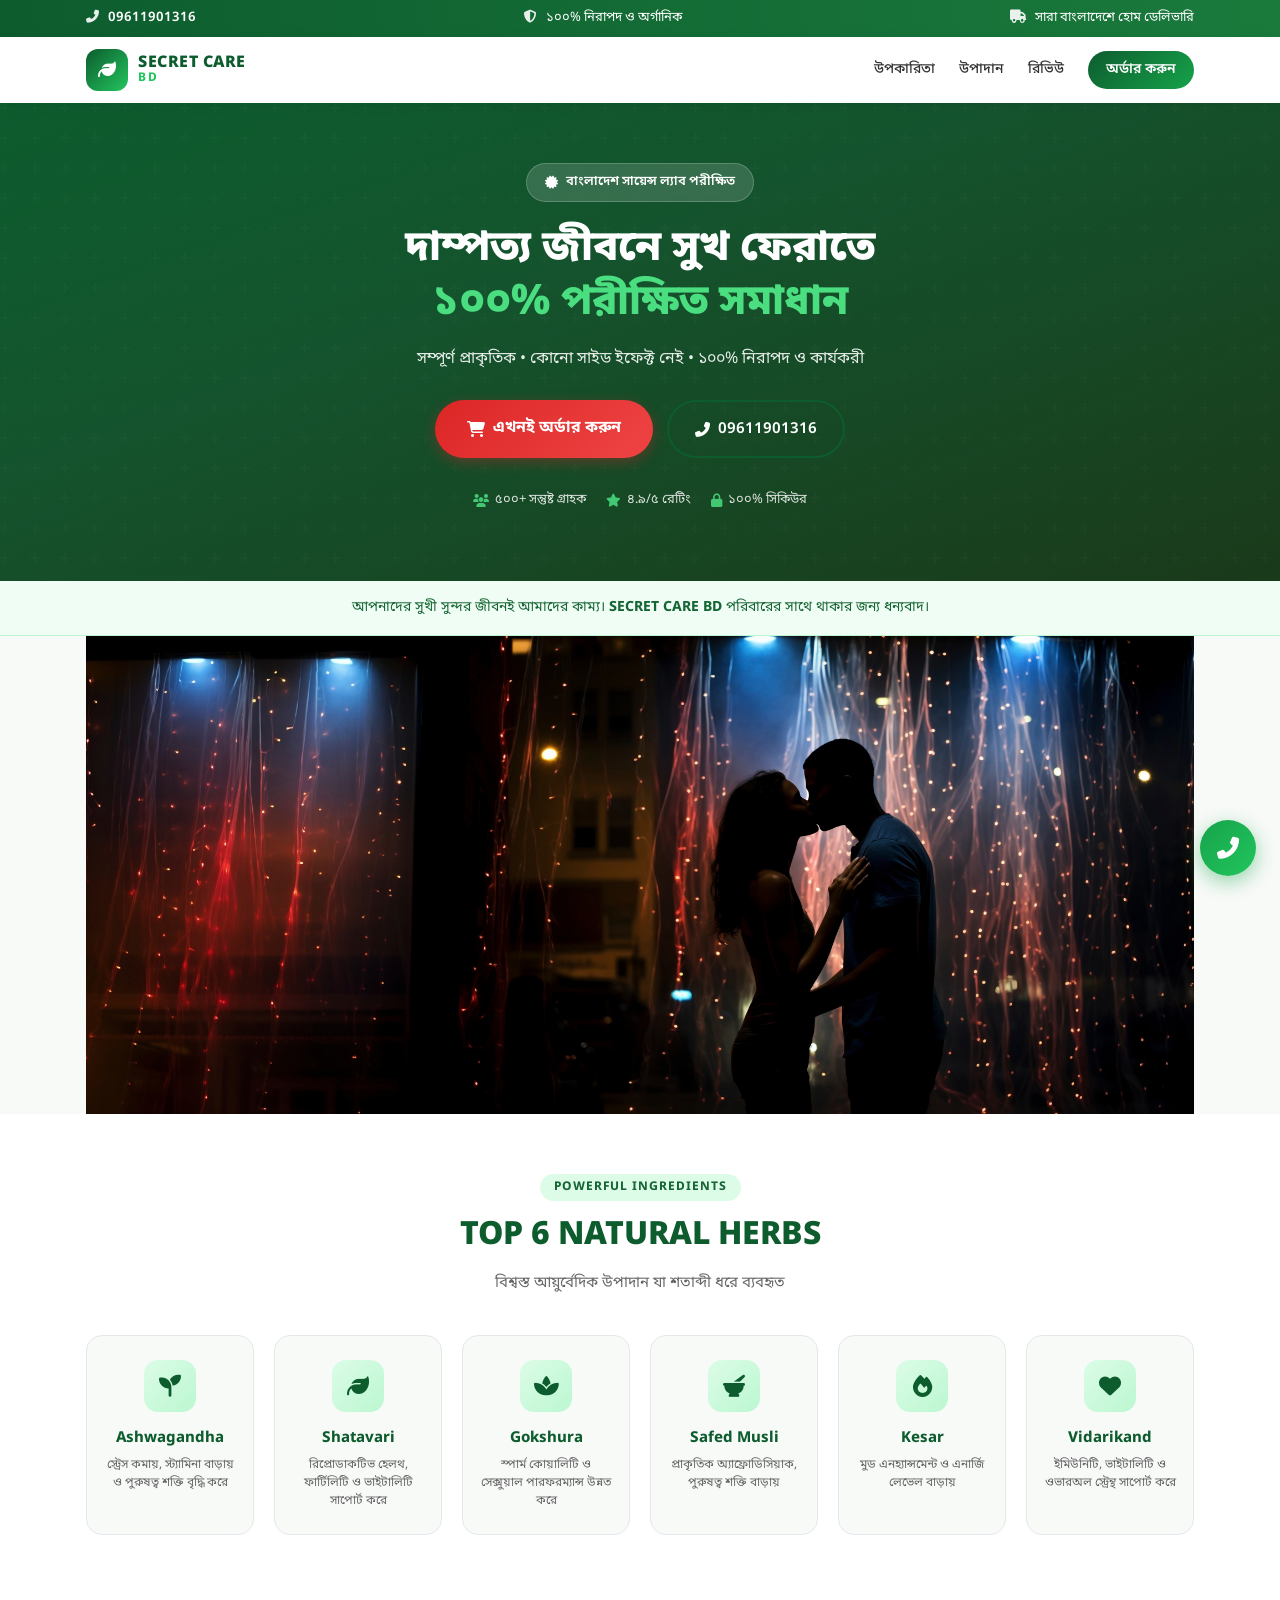
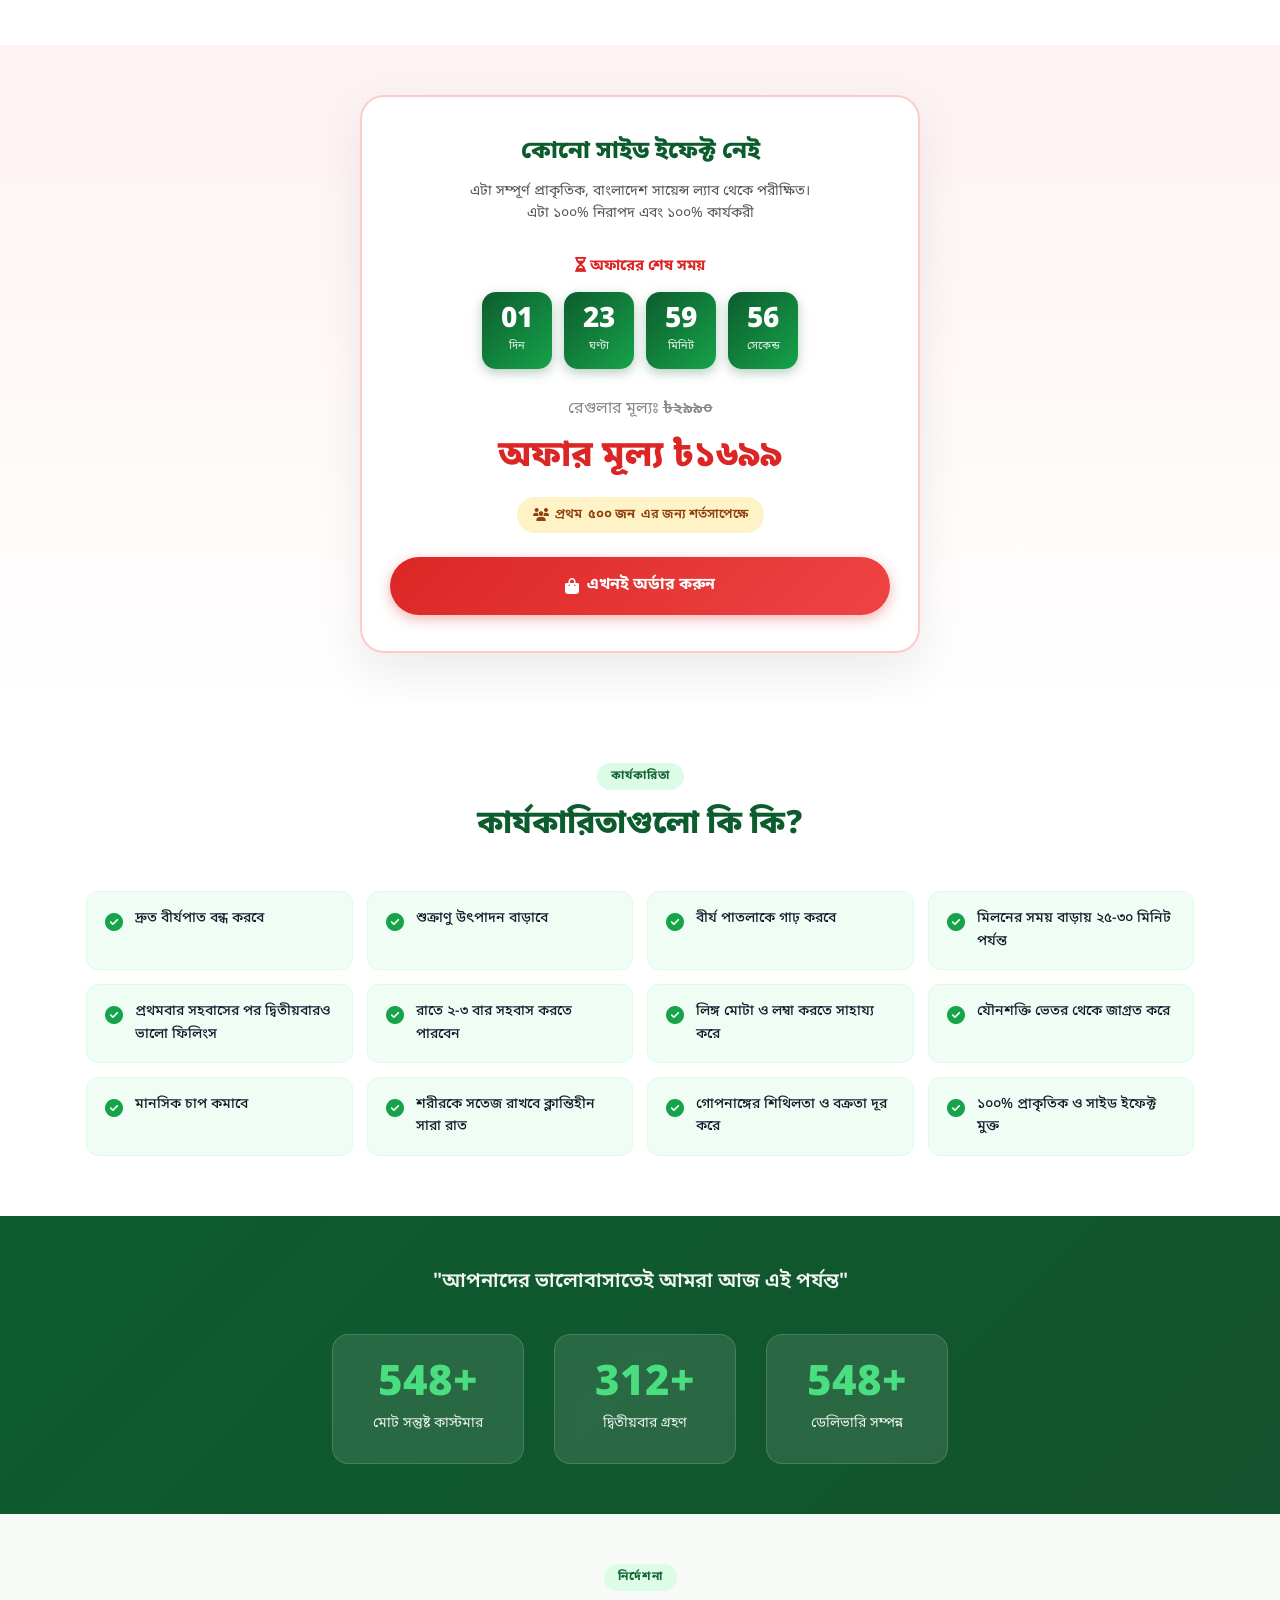
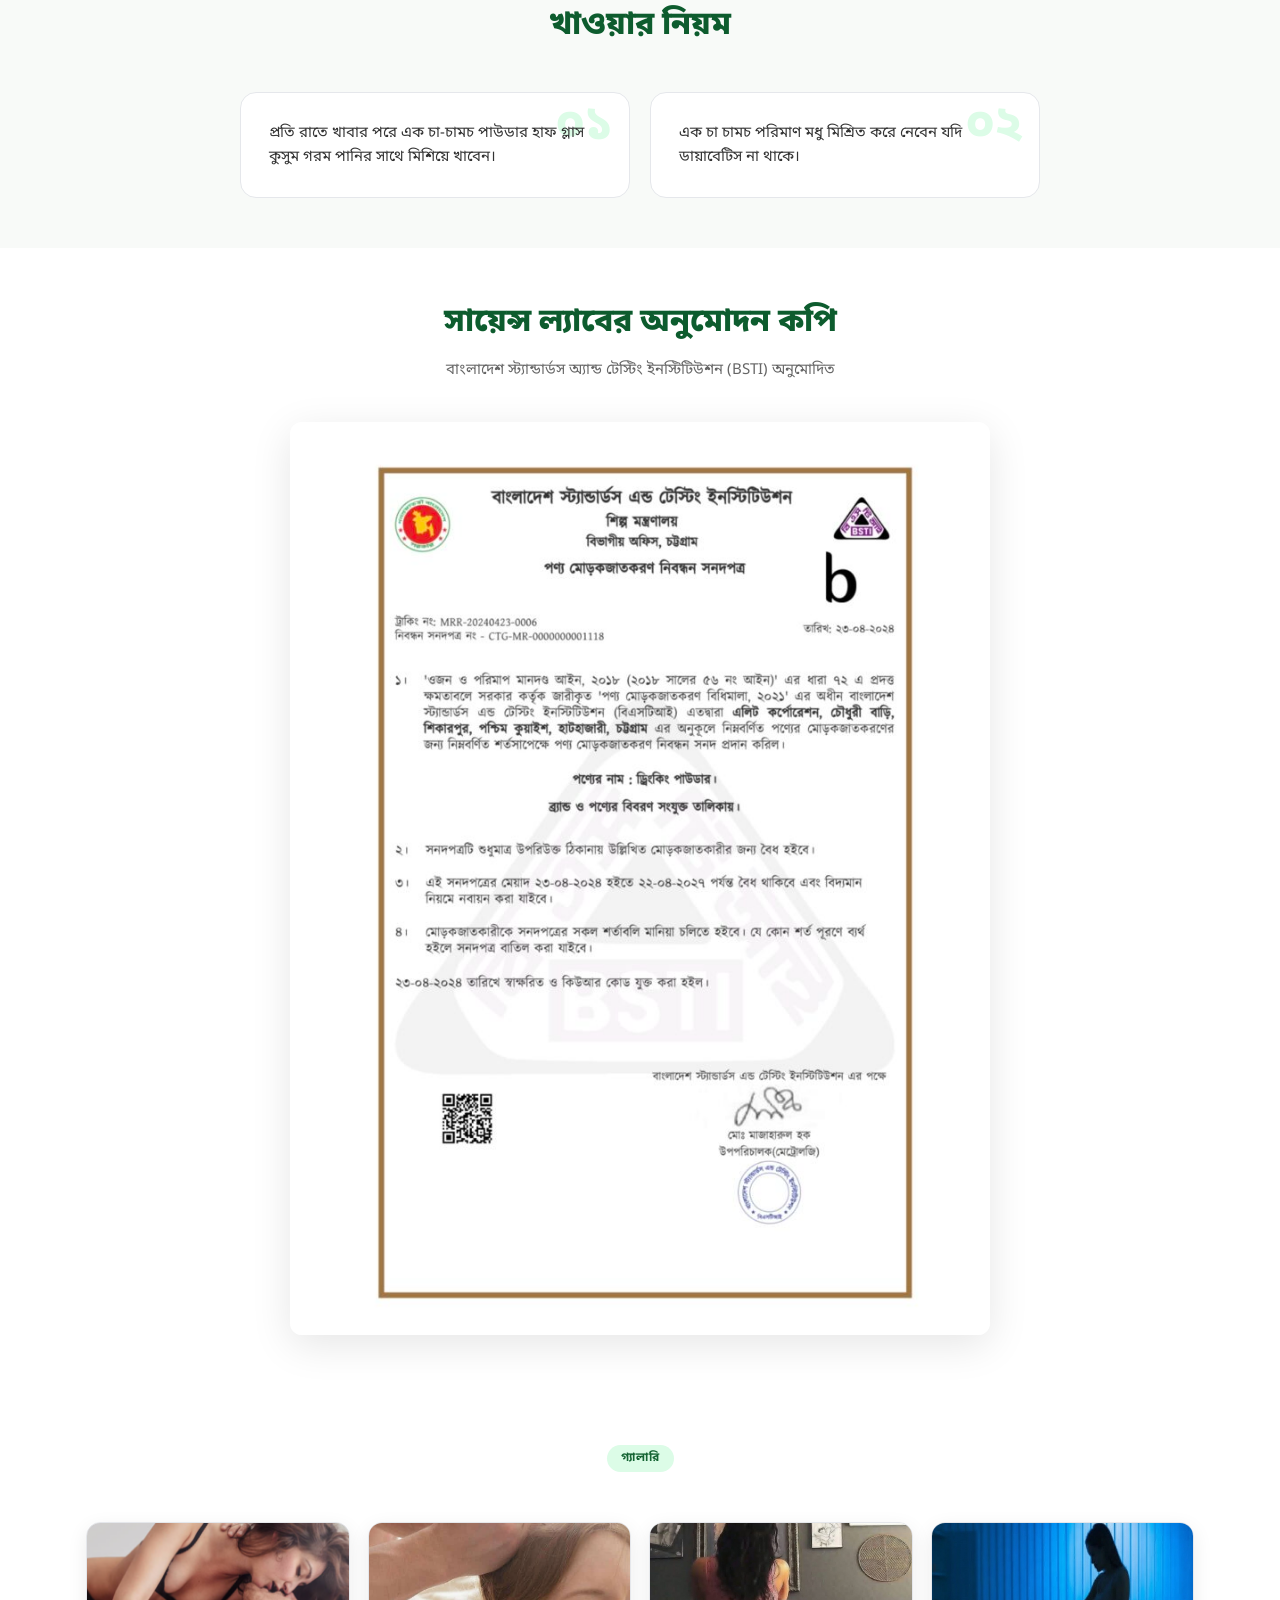
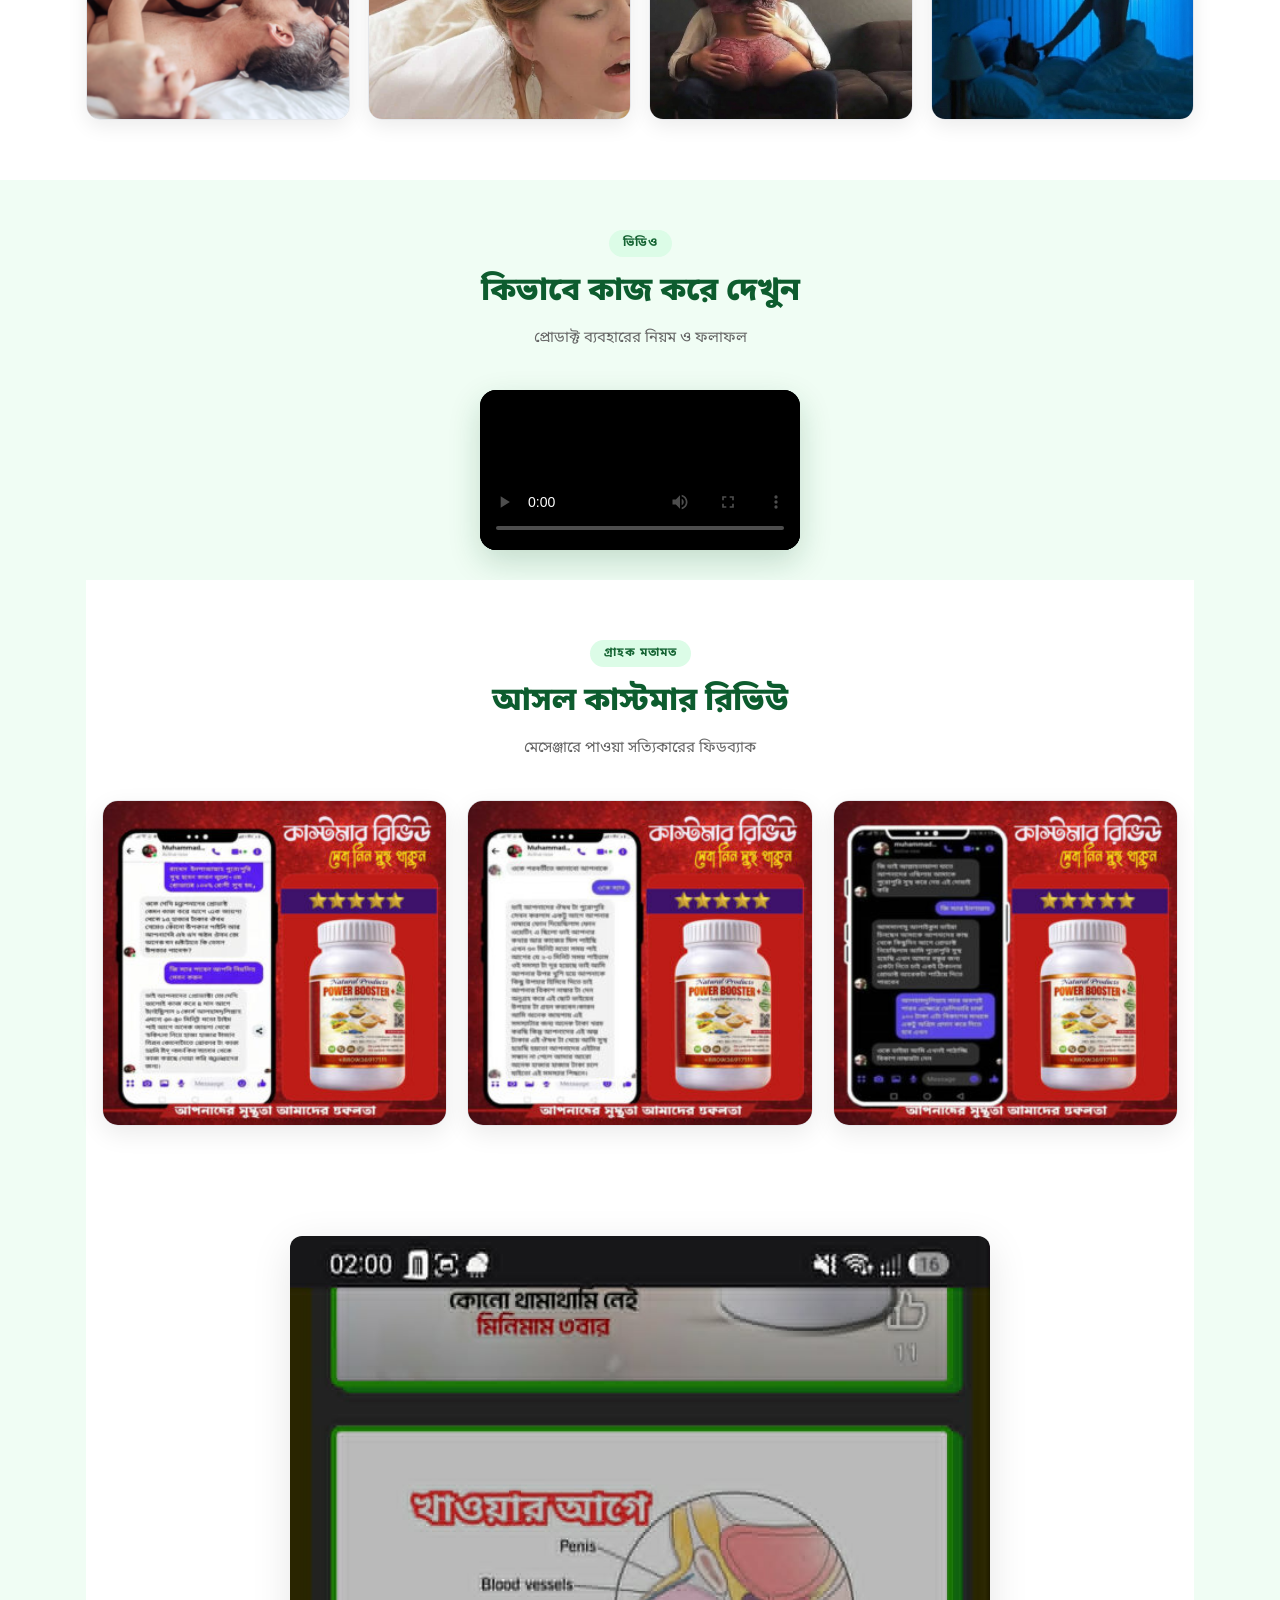
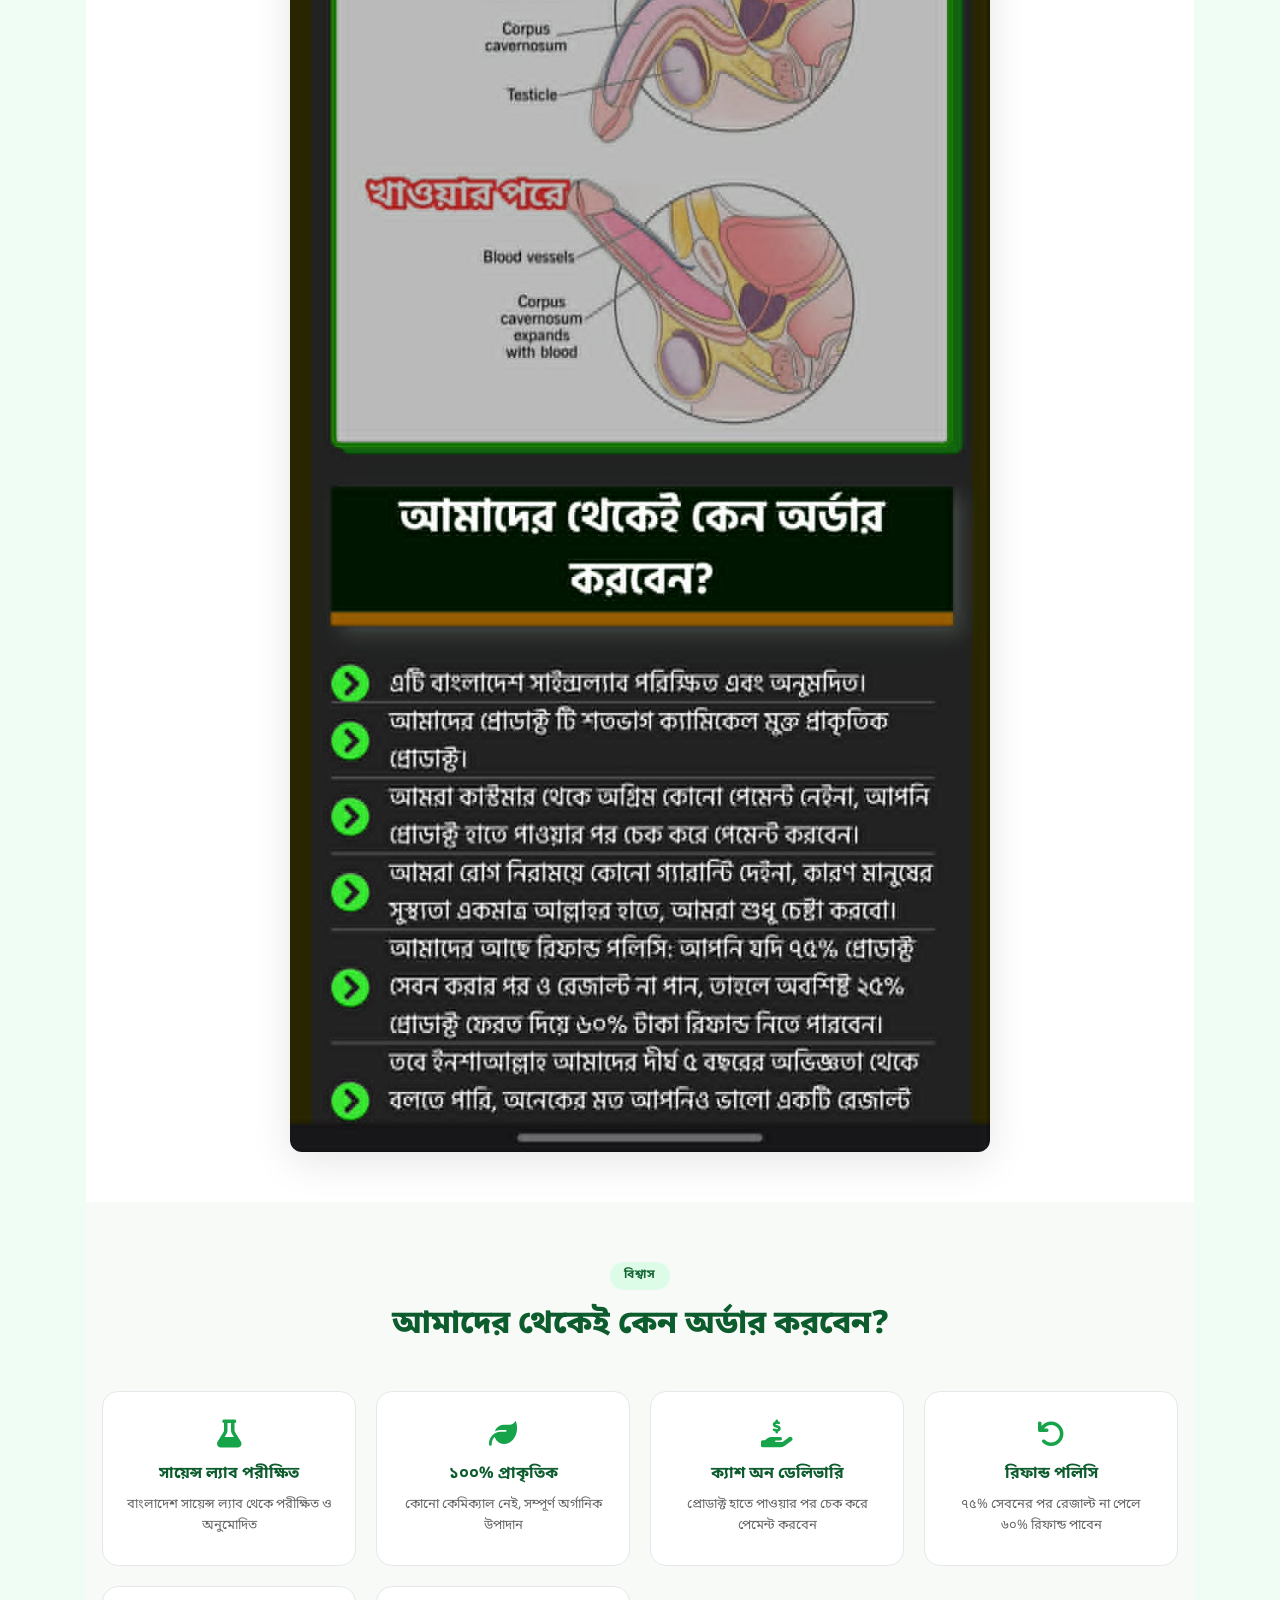
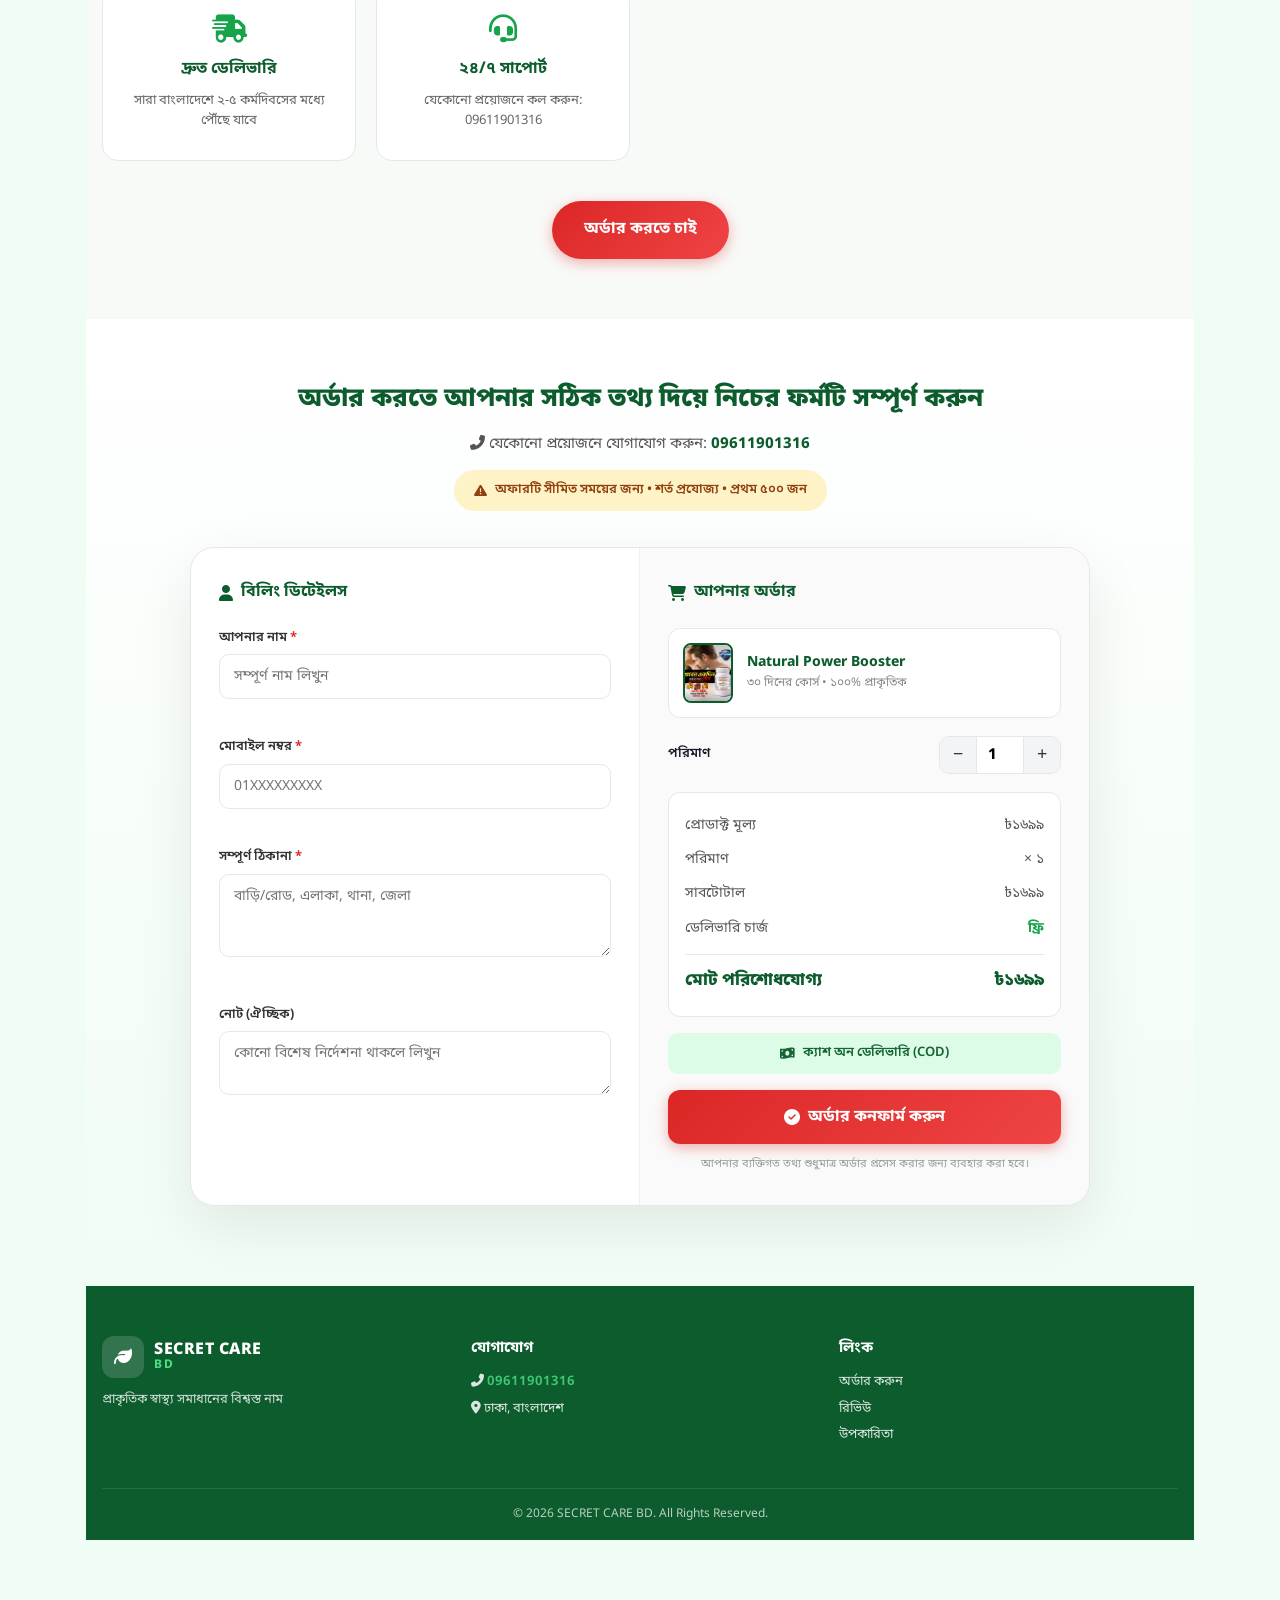
==== index.html @ 75998b3d "Add files via upload" ====
<!DOCTYPE html>
<html lang="bn">
<head>
  <meta charset="UTF-8">
  <meta name="viewport" content="width=device-width, initial-scale=1.0, maximum-scale=1.0">
  <title>SECRET CARE BD | Natural Power Booster - ১০০% প্রাকৃতিক</title>
  <meta name="description" content="দাম্পত্য জীবনে সুখ ফেরাতে ১০০% পরীক্ষিত সমাধান। SECRET CARE BD - Natural Power Booster">
  <link rel="preconnect" href="https://fonts.googleapis.com">
  <link rel="preconnect" href="https://fonts.gstatic.com" crossorigin>
  <link href="https://fonts.googleapis.com/css2?family=Noto+Sans+Bengali:wght@400;500;600;700;800&family=Poppins:wght@400;500;600;700;800&display=swap" rel="stylesheet">
  <link rel="stylesheet" href="https://cdnjs.cloudflare.com/ajax/libs/font-awesome/6.5.1/css/all.min.css">
  <link rel="stylesheet" href="style.css">
</head>
<body>

  <!-- ========== TOP BAR ========== -->
  <div class="top-bar">
    <div class="container">
      <div class="top-bar-content">
        <span><i class="fas fa-phone-alt"></i> <a href="tel:09611901316">09611901316</a></span>
        <span class="hide-mobile"><i class="fas fa-shield-alt"></i> ১০০% নিরাপদ ও অর্গানিক</span>
        <span class="hide-mobile"><i class="fas fa-truck"></i> সারা বাংলাদেশে হোম ডেলিভারি</span>
      </div>
    </div>
  </div>

  <!-- ========== HEADER ========== -->
  <header class="main-header">
    <div class="container">
      <div class="header-inner">
        <a href="#" class="logo">
          <div class="logo-icon"><i class="fas fa-leaf"></i></div>
          <div class="logo-text">
            <span class="logo-main">SECRET CARE</span>
            <span class="logo-sub">BD</span>
          </div>
        </a>
        <nav class="nav-desktop">
          <a href="#benefits">উপকারিতা</a>
          <a href="#ingredients">উপাদান</a>
          <a href="#reviews">রিভিউ</a>
          <a href="#order" class="btn-nav">অর্ডার করুন</a>
        </nav>
        <button class="mobile-menu-btn" id="mobileMenuBtn" aria-label="Menu">
          <i class="fas fa-bars"></i>
        </button>
      </div>
    </div>
  </header>

  <!-- Mobile Menu -->
  <div class="mobile-menu" id="mobileMenu">
    <a href="#benefits" onclick="closeMobileMenu()">উপকারিতা</a>
    <a href="#ingredients" onclick="closeMobileMenu()">উপাদান</a>
    <a href="#reviews" onclick="closeMobileMenu()">রিভিউ</a>
    <a href="#order" class="btn-nav" onclick="closeMobileMenu()">অর্ডার করুন</a>
  </div>

  <!-- ========== HERO SECTION ========== -->
  <section class="hero">
    <div class="hero-bg"></div>
    <div class="container">
      <div class="hero-content">
        <div class="hero-badge">
          <i class="fas fa-certificate"></i> বাংলাদেশ সায়েন্স ল্যাব পরীক্ষিত
        </div>
        <h1 class="hero-title">
          দাম্পত্য জীবনে সুখ ফেরাতে<br>
          <span class="highlight">১০০% পরীক্ষিত সমাধান</span>
        </h1>
        <p class="hero-desc">
          সম্পূর্ণ প্রাকৃতিক • কোনো সাইড ইফেক্ট নেই • ১০০% নিরাপদ ও কার্যকরী
        </p>
        <div class="hero-cta">
          <a href="#order" class="btn-primary btn-lg">
            <i class="fas fa-shopping-cart"></i> এখনই অর্ডার করুন
          </a>
          <a href="tel:09611901316" class="btn-outline btn-lg">
            <i class="fas fa-phone-alt"></i> 09611901316
          </a>
        </div>
        <div class="hero-trust">
          <div class="trust-item"><i class="fas fa-users"></i> ৫০০+ সন্তুষ্ট গ্রাহক</div>
          <div class="trust-item"><i class="fas fa-star"></i> ৪.৯/৫ রেটিং</div>
          <div class="trust-item"><i class="fas fa-lock"></i> ১০০% সিকিউর</div>
        </div>
      </div>
    </div>
  </section>
  <!-- ========== TRUST STRIP ========== -->
  <section class="trust-strip">
    <div class="container">
      <p>আপনাদের সুখী সুন্দর জীবনই আমাদের কাম্য। <strong>SECRET CARE BD</strong> পরিবারের সাথে থাকার জন্য ধন্যবাদ।</p>
    </div>
  </section>

  <!-- ========== PROMO BANNER ========== -->
  <section class="promo-banner">
    <div class="container">
      <div class="promo-inner">
        <img src="images/promo-couple.jpg" alt="Power Booster Promo" class="promo-img">
      </div>
    </div>
  </section>

  <!-- ========== INGREDIENTS ========== -->
  <section class="ingredients" id="ingredients">
    <div class="container">
      <div class="section-header">
        <span class="section-tag">Powerful Ingredients</span>
        <h2>TOP 6 NATURAL HERBS</h2>
        <p>বিশ্বস্ত আয়ুর্বেদিক উপাদান যা শতাব্দী ধরে ব্যবহৃত</p>
      </div>

      <div class="ingredients-grid">
        <div class="ingredient-card">
          <div class="ing-icon"><i class="fas fa-seedling"></i></div>
          <h3>Ashwagandha</h3>
          <p>স্ট্রেস কমায়, স্ট্যামিনা বাড়ায় ও পুরুষত্ব শক্তি বৃদ্ধি করে</p>
        </div>
        <div class="ingredient-card">
          <div class="ing-icon"><i class="fas fa-leaf"></i></div>
          <h3>Shatavari</h3>
          <p>রিপ্রোডাকটিভ হেলথ, ফার্টিলিটি ও ভাইটালিটি সাপোর্ট করে</p>
        </div>
        <div class="ingredient-card">
          <div class="ing-icon"><i class="fas fa-spa"></i></div>
          <h3>Gokshura</h3>
          <p>স্পার্ম কোয়ালিটি ও সেক্সুয়াল পারফরম্যান্স উন্নত করে</p>
        </div>
        <div class="ingredient-card">
          <div class="ing-icon"><i class="fas fa-mortar-pestle"></i></div>
          <h3>Safed Musli</h3>
          <p>প্রাকৃতিক অ্যাফ্রোডিসিয়াক, পুরুষত্ব শক্তি বাড়ায়</p>
        </div>
        <div class="ingredient-card">
          <div class="ing-icon"><i class="fas fa-fire"></i></div>
          <h3>Kesar</h3>
          <p>মুড এনহ্যান্সমেন্ট ও এনার্জি লেভেল বাড়ায়</p>
        </div>
        <div class="ingredient-card">
          <div class="ing-icon"><i class="fas fa-heart"></i></div>
          <h3>Vidarikand</h3>
          <p>ইমিউনিটি, ভাইটালিটি ও ওভারঅল স্ট্রেন্থ সাপোর্ট করে</p>
        </div>
      </div>
    </div>
  </section>

  <!-- ========== OFFER COUNTDOWN ========== -->
  <section class="offer-section">
    <div class="container">
      <div class="offer-box">
        <div class="offer-header">
          <h2>কোনো সাইড ইফেক্ট নেই</h2>
          <p>এটা সম্পূর্ণ প্রাকৃতিক, বাংলাদেশ সায়েন্স ল্যাব থেকে পরীক্ষিত।<br>এটা ১০০% নিরাপদ এবং ১০০% কার্যকরী</p>
        </div>

        <div class="countdown-wrap">
          <h3><i class="fas fa-hourglass-half"></i> অফারের শেষ সময়</h3>
          <div class="countdown" id="countdown">
            <div class="count-item">
              <span class="count-num" id="days">00</span>
              <span class="count-label">দিন</span>
            </div>
            <div class="count-item">
              <span class="count-num" id="hours">00</span>
              <span class="count-label">ঘণ্টা</span>
            </div>
            <div class="count-item">
              <span class="count-num" id="mins">00</span>
              <span class="count-label">মিনিট</span>
            </div>
            <div class="count-item">
              <span class="count-num" id="secs">00</span>
              <span class="count-label">সেকেন্ড</span>
            </div>
          </div>
        </div>

        <div class="price-box">
          <div class="regular-price">রেগুলার মূল্যঃ <span>৳২৯৯০</span></div>
          <div class="offer-price">অফার মূল্য <span>৳১৬৯৯</span></div>
          <div class="limited-tag">
            <i class="fas fa-users"></i> প্রথম <strong>৫০০ জন</strong> এর জন্য শর্তসাপেক্ষে
          </div>
        </div>

        <a href="#order" class="btn-primary btn-lg btn-block">
          <i class="fas fa-shopping-bag"></i> এখনই অর্ডার করুন
        </a>
      </div>
    </div>
  </section>

  <!-- ========== BENEFITS ========== -->
  <section class="benefits" id="benefits">
    <div class="container">
      <div class="section-header">
        <span class="section-tag">কার্যকারিতা</span>
        <h2>কার্যকারিতাগুলো কি কি?</h2>
      </div>

      <div class="benefits-grid">
        <div class="benefit-item">
          <div class="benefit-icon"><i class="fas fa-check-circle"></i></div>
          <p>দ্রুত বীর্যপাত বন্ধ করবে</p>
        </div>
        <div class="benefit-item">
          <div class="benefit-icon"><i class="fas fa-check-circle"></i></div>
          <p>শুক্রাণু উৎপাদন বাড়াবে</p>
        </div>
        <div class="benefit-item">
          <div class="benefit-icon"><i class="fas fa-check-circle"></i></div>
          <p>বীর্য পাতলাকে গাঢ় করবে</p>
        </div>
        <div class="benefit-item">
          <div class="benefit-icon"><i class="fas fa-check-circle"></i></div>
          <p>মিলনের সময় বাড়ায় ২৫-৩০ মিনিট পর্যন্ত</p>
        </div>
        <div class="benefit-item">
          <div class="benefit-icon"><i class="fas fa-check-circle"></i></div>
          <p>প্রথমবার সহবাসের পর দ্বিতীয়বারও ভালো ফিলিংস</p>
        </div>
        <div class="benefit-item">
          <div class="benefit-icon"><i class="fas fa-check-circle"></i></div>
          <p>রাতে ২-৩ বার সহবাস করতে পারবেন</p>
        </div>
        <div class="benefit-item">
          <div class="benefit-icon"><i class="fas fa-check-circle"></i></div>
          <p>লিঙ্গ মোটা ও লম্বা করতে সাহায্য করে</p>
        </div>
        <div class="benefit-item">
          <div class="benefit-icon"><i class="fas fa-check-circle"></i></div>
          <p>যৌনশক্তি ভেতর থেকে জাগ্রত করে</p>
        </div>
        <div class="benefit-item">
          <div class="benefit-icon"><i class="fas fa-check-circle"></i></div>
          <p>মানসিক চাপ কমাবে</p>
        </div>
        <div class="benefit-item">
          <div class="benefit-icon"><i class="fas fa-check-circle"></i></div>
          <p>শরীরকে সতেজ রাখবে ক্লান্তিহীন সারা রাত</p>
        </div>
        <div class="benefit-item">
          <div class="benefit-icon"><i class="fas fa-check-circle"></i></div>
          <p>গোপনাঙ্গের শিথিলতা ও বক্রতা দূর করে</p>
        </div>
        <div class="benefit-item">
          <div class="benefit-icon"><i class="fas fa-check-circle"></i></div>
          <p>১০০% প্রাকৃতিক ও সাইড ইফেক্ট মুক্ত</p>
        </div>
      </div>
    </div>
  </section>

  <!-- ========== STATS ========== -->
  <section class="stats-section">
    <div class="container">
      <h2 class="stats-title">"আপনাদের ভালোবাসাতেই আমরা আজ এই পর্যন্ত"</h2>
      <div class="stats-grid">
        <div class="stat-card">
          <div class="stat-num" data-target="548">0</div>
          <div class="stat-label">মোট সন্তুষ্ট কাস্টমার</div>
        </div>
        <div class="stat-card">
          <div class="stat-num" data-target="312">0</div>
          <div class="stat-label">দ্বিতীয়বার গ্রহণ</div>
        </div>
        <div class="stat-card">
          <div class="stat-num" data-target="548">0</div>
          <div class="stat-label">ডেলিভারি সম্পন্ন</div>
        </div>
      </div>
    </div>
  </section>

  <!-- ========== HOW TO USE ========== -->
  <section class="howto">
    <div class="container">
      <div class="section-header">
        <span class="section-tag">নির্দেশনা</span>
        <h2>খাওয়ার নিয়ম</h2>
      </div>
      <div class="howto-cards">
        <div class="howto-card">
          <div class="howto-num">০১</div>
          <p>প্রতি রাতে খাবার পরে এক চা-চামচ পাউডার হাফ গ্লাস কুসুম গরম পানির সাথে মিশিয়ে খাবেন।</p>
        </div>
        <div class="howto-card">
          <div class="howto-num">০২</div>
          <p>এক চা চামচ পরিমাণ মধু মিশ্রিত করে নেবেন যদি ডায়াবেটিস না থাকে।</p>
        </div>
      </div>
    </div>
  </section>

  <!-- ========== CERTIFICATE ========== -->
  <section class="certificate">
    <div class="container">
      <div class="section-header">
        <h2>সায়েন্স ল্যাবের অনুমোদন কপি</h2>
        <p>বাংলাদেশ স্ট্যান্ডার্ডস অ্যান্ড টেস্টিং ইনস্টিটিউশন (BSTI) অনুমোদিত</p>
      </div>
      <div class="cert-box">
        <img src="images/certificate.png" alt="BSTI Certificate - Power Booster" class="cert-img">
      </div>
    </div>
  </section>

  <!-- ========== GALLERY SECTION ========== -->
  <section class="gallery-section" id="gallery">
    <div class="container">
      <div class="section-header">
        <span class="section-tag">গ্যালারি</span>
      </div>
      <div class="gallery-grid">
        <div class="gallery-item">
          <img src="images/product-cert2.png" alt="Product with Certifications" class="gallery-img">
          
        </div>
        <div class="gallery-item">
          <img src="images/lk82c0b.jpg" alt="Power Booster Promo" class="gallery-img">
         
        </div>
        <div class="gallery-item">
          <img src="images/product-cert1.jpg" alt="BSTI Certificate" class="gallery-img">
          
        </div>
        <div class="gallery-item">
          <img src="images/product-cert3.jpg" alt="Natural Ingredients" class="gallery-img">
          
       
      </div>
    </div>
  </section>

  <!-- ========== VIDEO SECTION ========== -->
  <section class="video-section" id="video">
    <div class="container">
      <div class="section-header">
        <span class="section-tag">ভিডিও</span>
        <h2>কিভাবে কাজ করে দেখুন</h2>
        <p>প্রোডাক্ট ব্যবহারের নিয়ম ও ফলাফল</p>
      </div>
     <div class="video-wrap">
  <div class="video-player">
    <video controls playsinline preload="metadata" poster="images/promo-couple.png">
      <source src="video/video.mp4" type="video/mp4">
      আপনার ব্রাউজার ভিডিও সাপোর্ট করে না।
    </video>
  </div>
</div>

  <!-- ========== REAL CUSTOMER REVIEWS ========== -->
  <section class="real-reviews" id="reviews">
    <div class="container">
      <div class="section-header">
        <span class="section-tag">গ্রাহক মতামত</span>
        <h2>আসল কাস্টমার রিভিউ</h2>
        <p>মেসেঞ্জারে পাওয়া সত্যিকারের ফিডব্যাক</p>
      </div>
      <div class="real-reviews-grid">
        <div class="real-review-card">
          <img src="images/promo-couple1.png" alt="Customer Review 1" class="review-screenshot">
        </div>
        <div class="real-review-card">
          <img src="images/promo-couple2.png" alt="Customer Review 2" class="review-screenshot">
        </div>
        <div class="real-review-card">
          <img src="images/download (5).png" alt="Customer Review 3" class="review-screenshot">
        </div>
      </div>
    </div>
  </section>

  <section class="certificate">
    <div class="container">
    
      <div class="cert-box">
        <img src="images/download.png" alt="BSTI Certificate - Power Booster" class="cert-img">
      </div>
    </div>
  </section>

  <!-- ========== WHY US ========== -->
  <section class="why-us">
    <div class="container">
      <div class="section-header">
        <span class="section-tag">বিশ্বাস</span>
        <h2>আমাদের থেকেই কেন অর্ডার করবেন?</h2>
      </div>
      <div class="why-grid">
        <div class="why-item">
          <i class="fas fa-flask"></i>
          <h4>সায়েন্স ল্যাব পরীক্ষিত</h4>
          <p>বাংলাদেশ সায়েন্স ল্যাব থেকে পরীক্ষিত ও অনুমোদিত</p>
        </div>
        <div class="why-item">
          <i class="fas fa-leaf"></i>
          <h4>১০০% প্রাকৃতিক</h4>
          <p>কোনো কেমিক্যাল নেই, সম্পূর্ণ অর্গানিক উপাদান</p>
        </div>
        <div class="why-item">
          <i class="fas fa-hand-holding-usd"></i>
          <h4>ক্যাশ অন ডেলিভারি</h4>
          <p>প্রোডাক্ট হাতে পাওয়ার পর চেক করে পেমেন্ট করবেন</p>
        </div>
        <div class="why-item">
          <i class="fas fa-undo"></i>
          <h4>রিফান্ড পলিসি</h4>
          <p>৭৫% সেবনের পর রেজাল্ট না পেলে ৬০% রিফান্ড পাবেন</p>
        </div>
        <div class="why-item">
          <i class="fas fa-shipping-fast"></i>
          <h4>দ্রুত ডেলিভারি</h4>
          <p>সারা বাংলাদেশে ২-৫ কর্মদিবসের মধ্যে পৌঁছে যাবে</p>
        </div>
        <div class="why-item">
          <i class="fas fa-headset"></i>
          <h4>২৪/৭ সাপোর্ট</h4>
          <p>যেকোনো প্রয়োজনে কল করুন: 09611901316</p>
        </div>
      </div>
      <div class="text-center mt-40">
        <a href="#order" class="btn-primary btn-lg">অর্ডার করতে চাই</a>
      </div>
    </div>
  </section>

  <!-- ========== ORDER SECTION ========== -->
  <section class="order-section" id="order">
    <div class="container">
      <div class="order-header">
        <h2>অর্ডার করতে আপনার সঠিক তথ্য দিয়ে নিচের ফর্মটি সম্পূর্ণ করুন</h2>
        <div class="order-phone">
          <i class="fas fa-phone-alt"></i> যেকোনো প্রয়োজনে যোগাযোগ করুন: <a href="tel:09611901316" class="phone-highlight">09611901316</a>
        </div>
        <div class="limited-banner">
          <i class="fas fa-exclamation-triangle"></i> অফারটি সীমিত সময়ের জন্য • শর্ত প্রযোজ্য • প্রথম ৫০০ জন
        </div>
      </div>

      <div class="order-form-wrapper">
        <form id="orderForm" class="order-form" novalidate>
          <div class="form-grid">
            <div class="form-col">
              <h3 class="form-title"><i class="fas fa-user"></i> বিলিং ডিটেইলস</h3>
              
              <div class="form-group">
                <label for="customerName">আপনার নাম <span class="req">*</span></label>
                <input type="text" id="customerName" name="name" placeholder="সম্পূর্ণ নাম লিখুন" required>
                <span class="error-msg" id="nameError"></span>
              </div>

              <div class="form-group">
                <label for="customerPhone">মোবাইল নম্বর <span class="req">*</span></label>
                <input type="tel" id="customerPhone" name="phone" placeholder="01XXXXXXXXX" required pattern="01[3-9][0-9]{8}">
                <span class="error-msg" id="phoneError"></span>
              </div>

              <div class="form-group">
                <label for="customerAddress">সম্পূর্ণ ঠিকানা <span class="req">*</span></label>
                <textarea id="customerAddress" name="address" rows="3" placeholder="বাড়ি/রোড, এলাকা, থানা, জেলা" required></textarea>
                <span class="error-msg" id="addressError"></span>
              </div>

              <div class="form-group">
                <label for="customerNote">নোট (ঐচ্ছিক)</label>
                <textarea id="customerNote" name="note" rows="2" placeholder="কোনো বিশেষ নির্দেশনা থাকলে লিখুন"></textarea>
              </div>
            </div>

            <div class="form-col order-summary-col">
              <h3 class="form-title"><i class="fas fa-shopping-cart"></i> আপনার অর্ডার</h3>
              
              <div class="order-product">
                <div class="op-image">
                  <img src="images/download (2).png" alt="Power Booster" class="mini-product-img">
                </div>
                <div class="op-info">
                  <h4>Natural Power Booster</h4>
                  <p>৩০ দিনের কোর্স • ১০০% প্রাকৃতিক</p>
                </div>
              </div>

              <div class="qty-control">
                <label>পরিমাণ</label>
                <div class="qty-btns">
                  <button type="button" class="qty-btn" id="qtyMinus">−</button>
                  <input type="number" id="quantity" name="quantity" value="1" min="1" max="5" readonly>
                  <button type="button" class="qty-btn" id="qtyPlus">+</button>
                </div>
              </div>

              <div class="price-summary">
                <div class="ps-row">
                  <span>প্রোডাক্ট মূল্য</span>
                  <span id="unitPrice">৳১৬৯৯</span>
                </div>
                <div class="ps-row">
                  <span>পরিমাণ</span>
                  <span id="qtyDisplay">× ১</span>
                </div>
                <div class="ps-row">
                  <span>সাবটোটাল</span>
                  <span id="subtotal">৳১৬৯৯</span>
                </div>
                <div class="ps-row delivery">
                  <span>ডেলিভারি চার্জ</span>
                  <span class="free">ফ্রি</span>
                </div>
                <div class="ps-row total">
                  <span>মোট পরিশোধযোগ্য</span>
                  <span id="grandTotal">৳১৬৯৯</span>
                </div>
              </div>

              <div class="cod-badge">
                <i class="fas fa-money-bill-wave"></i> ক্যাশ অন ডেলিভারি (COD)
              </div>

              <button type="submit" class="btn-order" id="submitBtn">
                <i class="fas fa-check-circle"></i> অর্ডার কনফার্ম করুন
              </button>

              <p class="form-note">
                আপনার ব্যক্তিগত তথ্য শুধুমাত্র অর্ডার প্রসেস করার জন্য ব্যবহার করা হবে।
              </p>
            </div>
          </div>
        </form>
      </div>
    </div>
  </section>

  <!-- ========== SUCCESS MODAL ========== -->
  <div class="modal" id="successModal">
    <div class="modal-content">
      <div class="modal-icon success"><i class="fas fa-check-circle"></i></div>
      <h2>অর্ডার সফল হয়েছে!</h2>
      <p>আপনার অর্ডার নম্বর: <strong id="orderIdDisplay"></strong></p>
      <p>আমরা শীঘ্রই আপনার সাথে যোগাযোগ করব। ধন্যবাদ!</p>
      <div class="modal-actions">
        <button class="btn-primary" onclick="closeModal()" style="width:100%;">ঠিক আছে</button>
      </div>
    </div>
  </div>

  <!-- ========== FOOTER ========== -->
  <footer class="main-footer">
    <div class="container">
      <div class="footer-content">
        <div class="footer-brand">
          <div class="logo">
            <div class="logo-icon"><i class="fas fa-leaf"></i></div>
            <div class="logo-text">
              <span class="logo-main">SECRET CARE</span>
              <span class="logo-sub">BD</span>
            </div>
          </div>
          <p>প্রাকৃতিক স্বাস্থ্য সমাধানের বিশ্বস্ত নাম</p>
        </div>
        <div class="footer-contact">
          <h4>যোগাযোগ</h4>
          <p><i class="fas fa-phone-alt"></i> <a href="tel:09611901316">09611901316</a></p>
          <p><i class="fas fa-map-marker-alt"></i> ঢাকা, বাংলাদেশ</p>
        </div>
        <div class="footer-links">
          <h4>লিংক</h4>
          <a href="#order">অর্ডার করুন</a>
          <a href="#reviews">রিভিউ</a>
          <a href="#benefits">উপকারিতা</a>
        </div>
      </div>
      <div class="footer-bottom">
        <p>© 2026 SECRET CARE BD. All Rights Reserved.</p>
      </div>
    </div>
  </footer>

  <!-- Floating Call Button -->
  <a href="tel:09611901316" class="floating-call" aria-label="Call Now">
    <i class="fas fa-phone-alt"></i>
  </a>

  <script src="script.js"></script>
</body>
</html>
---- style.css ----
/* ========== RESET & BASE ========== */
*, *::before, *::after { box-sizing: border-box; margin: 0; padding: 0; }
html { scroll-behavior: smooth; }
body {
  font-family: 'Noto Sans Bengali', 'Poppins', sans-serif;
  color: #1a1a2e;
  line-height: 1.6;
  background: #f8faf8;
  overflow-x: hidden;
}
a { text-decoration: none; color: inherit; }
img { max-width: 100%; display: block; }
ul { list-style: none; }
button, input, textarea { font-family: inherit; }
.container { width: 100%; max-width: 1140px; margin: 0 auto; padding: 0 16px; }
.text-center { text-align: center; }
.mt-40 { margin-top: 40px; }
.hide-mobile { display: inline; }

/* ========== TOP BAR ========== */
.top-bar {
  background: linear-gradient(90deg, #0d5c2e, #1a7a3c);
  color: #fff;
  font-size: 13px;
  padding: 8px 0;
}
.top-bar-content {
  display: flex;
  justify-content: space-between;
  align-items: center;
  gap: 16px;
  flex-wrap: wrap;
}
.top-bar a { color: #fff; font-weight: 600; }
.top-bar i { margin-right: 6px; opacity: 0.9; }

/* ========== HEADER ========== */
.main-header {
  background: #fff;
  box-shadow: 0 2px 12px rgba(0,0,0,0.06);
  position: sticky;
  top: 0;
  z-index: 1000;
}
.header-inner {
  display: flex;
  align-items: center;
  justify-content: space-between;
  padding: 12px 0;
}
.logo {
  display: flex;
  align-items: center;
  gap: 10px;
}
.logo-icon {
  width: 42px;
  height: 42px;
  background: linear-gradient(135deg, #0d5c2e, #22c55e);
  border-radius: 12px;
  display: flex;
  align-items: center;
  justify-content: center;
  color: #fff;
  font-size: 18px;
}
.logo-text { display: flex; flex-direction: column; line-height: 1.15; }
.logo-main { font-weight: 800; font-size: 16px; letter-spacing: 0.5px; color: #0d5c2e; }
.logo-sub { font-weight: 700; font-size: 12px; color: #22c55e; letter-spacing: 2px; }

.nav-desktop { display: flex; align-items: center; gap: 24px; }
.nav-desktop a {
  font-weight: 500;
  font-size: 14px;
  color: #333;
  transition: color 0.2s;
}
.nav-desktop a:hover { color: #215a36; }
.btn-nav {
  background: linear-gradient(135deg, #0d5c2e, #16a34a) !important;
  color: #fff !important;
  padding: 8px 18px;
  border-radius: 50px;
  font-weight: 600 !important;
}
.btn-nav:hover { opacity: 0.9; }

.mobile-menu-btn {
  display: none;
  background: none;
  border: none;
  font-size: 22px;
  color: #0d5c2e;
  cursor: pointer;
}
.mobile-menu {
  display: none;
  flex-direction: column;
  background: #fff;
  padding: 16px;
  gap: 12px;
  box-shadow: 0 8px 20px rgba(0,0,0,0.08);
  position: absolute;
  top: 100%;
  left: 0;
  right: 0;
  z-index: 999;
}
.mobile-menu.open { display: flex; }
.mobile-menu a {
  padding: 10px 16px;
  border-radius: 8px;
  font-weight: 500;
}
.mobile-menu a:hover { background: #f0fdf4; }

/* ========== BUTTONS ========== */
.btn-primary {
  display: inline-flex;
  align-items: center;
  justify-content: center;
  gap: 8px;
  background: linear-gradient(135deg, #dc2626, #ef4444);
  color: #fff;
  font-weight: 700;
  font-size: 15px;
  padding: 14px 28px;
  border-radius: 50px;
  border: none;
  cursor: pointer;
  transition: all 0.25s;
  box-shadow: 0 4px 14px rgba(220, 38, 38, 0.35);
}
.btn-primary:hover {
  transform: translateY(-2px);
  box-shadow: 0 6px 20px rgba(220, 38, 38, 0.45);
}
.btn-lg { padding: 16px 32px; font-size: 16px; }
.btn-block { width: 100%; }
.btn-outline {
  display: inline-flex;
  align-items: center;
  justify-content: center;
  gap: 8px;
  background: transparent;
  color: #fcfffd;
  font-weight: 600;
  font-size: 15px;
  padding: 13px 26px;
  border-radius: 50px;
  border: 2px solid #0d5c2e;
  cursor: pointer;
  transition: all 0.25s;
}
.btn-outline:hover { background: #0d5c2e; color: #fff; }

/* ========== HERO ========== */
/* ========== HERO ========== */
.hero {
  position: relative;
  background: linear-gradient(160deg, #0d5c2e 0%, #14532d 40%, #1a3a1a 100%);
  color: #fff;
  padding: 60px 0 70px;
  overflow: hidden;
}
.hero-bg {
  position: absolute;
  inset: 0;
  background: url("data:image/svg+xml,%3Csvg width='60' height='60' viewBox='0 0 60 60' xmlns='http://www.w3.org/2000/svg'%3E%3Cg fill='none' fill-rule='evenodd'%3E%3Cg fill='%23ffffff' fill-opacity='0.03'%3E%3Cpath d='M36 34v-4h-2v4h-4v2h4v4h2v-4h4v-2h-4zm0-30V0h-2v4h-4v2h4v4h2V6h4V4h-4zM6 34v-4H4v4H0v2h4v4h2v-4h4v-2H6zM6 4V0H4v4H0v2h4v4h2V6h4V4H6z'/%3E%3C/g%3E%3C/g%3E%3C/svg%3E");
  opacity: 0.5;
}
.hero-content { position: relative; z-index: 1; text-align: center; max-width: 720px; margin: 0 auto; }
.hero-badge {
  display: inline-flex;
  align-items: center;
  gap: 8px;
  background: rgba(255,255,255,0.15);
  backdrop-filter: blur(8px);
  padding: 8px 18px;
  border-radius: 50px;
  font-size: 13px;
  font-weight: 600;
  margin-bottom: 20px;
  border: 1px solid rgba(255,255,255,0.2);
}
.hero-title {
  font-size: clamp(26px, 5vw, 42px);
  font-weight: 800;
  line-height: 1.3;
  margin-bottom: 16px;
}
.hero-title .highlight {
  color: #4ade80;
  display: inline-block;
}
.hero-desc {
  font-size: 16px;
  opacity: 0.9;
  margin-bottom: 28px;
}
/* ========== VIDEO ========== */
.video-section { padding: 50px 0 60px; background: #f0fdf4; }
.video-wrap { max-width: 720px; margin: 0 auto; }
.video-placeholder {
  background: linear-gradient(145deg, #0d5c2e, #14532d);
  border-radius: 18px;
  padding: 60px 30px;
  text-align: center;
  color: #fff;
  box-shadow: 0 16px 40px rgba(13, 92, 46, 0.3);
  position: relative;
  overflow: hidden;
  
}
.video-wrap{
    margin-bottom: 30px !important;
}
.video-play-icon {
  font-size: 72px;
  color: #4ade80;
  margin-bottom: 16px;
  animation: pulsePlay 2s infinite;
}
@keyframes pulsePlay {
  0%, 100% { transform: scale(1); opacity: 1; }
  50% { transform: scale(1.08); opacity: 0.85; }
}
.video-placeholder p { font-size: 18px; font-weight: 700; margin-bottom: 6px; }
.video-placeholder span { font-size: 13px; color: rgba(255,255,255,0.7); display: block; margin-bottom: 12px; }
.video-note {
  display: inline-block;
  background: rgba(74, 222, 128, 0.2);
  color: #4ade80;
  padding: 6px 14px;
  border-radius: 50px;
  font-size: 12px;
  font-weight: 600;
}
.video-embed {
  position: relative;
  padding-bottom: 56.25%;
  height: 0;
  overflow: hidden;
  border-radius: 18px;
  box-shadow: 0 16px 40px rgba(0,0,0,0.15);
}
.video-embed iframe {
  position: absolute;
  top: 0; left: 0;
  width: 100%; height: 100%;
  border: 0;
}
.video-player {
  max-width: 320px;
  margin: 0 auto;
  border-radius: 16px;
  overflow: hidden;
  box-shadow: 0 12px 32px rgba(13, 92, 46, 0.2);
  background: #000;
}
.video-player video {
  width: 100%;
  height: auto;
  display: block;
  max-height: 520px;
  object-fit: contain;
  background: #000;
  vertical-align: middle;
}
@media (max-width: 600px) {
  .video-player {
    max-width: 260px;
  }
  .video-player video {
    max-height: 420px;
  }
}
.hero-cta {
  display: flex;
  flex-wrap: wrap;
  gap: 14px;
  justify-content: center;
  margin-bottom: 32px;
}
.hero-trust {
  display: flex;
  flex-wrap: wrap;
  gap: 20px;
  justify-content: center;
  font-size: 13px;
  opacity: 0.85;
}
.trust-item { display: flex; align-items: center; gap: 6px; }
.trust-item i { color: #4ade80; }

/* ========== TRUST STRIP ========== */
.trust-strip {
  background: #f0fdf4;
  padding: 16px 0;
  text-align: center;
  font-size: 14px;
  color: #166534;
  border-bottom: 1px solid #bbf7d0;
}

/* ========== SECTION HEADER ========== */
.section-header {
  text-align: center;
  margin-bottom: 40px;
}
.section-tag {
  display: inline-block;
  background: #dcfce7;
  color: #166534;
  font-size: 12px;
  font-weight: 700;
  padding: 4px 14px;
  border-radius: 50px;
  letter-spacing: 1px;
  text-transform: uppercase;
  margin-bottom: 10px;
}
.section-header h2 {
  font-size: clamp(22px, 4vw, 32px);
  font-weight: 800;
  color: #0d5c2e;
  margin-bottom: 8px;
}
.section-header p { color: #666; font-size: 15px; }

/* ========== INGREDIENTS ========== */
.ingredients { padding: 60px 0; background: #fff; }
.ingredients-grid {
  display: grid;
  grid-template-columns: repeat(auto-fit, minmax(160px, 1fr));
  gap: 20px;
  margin-bottom: 50px;
}
.ingredient-card {
  background: #f8faf8;
  border: 1px solid #e5e7eb;
  border-radius: 16px;
  padding: 24px 16px;
  text-align: center;
  transition: all 0.3s;
}
.ingredient-card:hover {
  transform: translateY(-4px);
  box-shadow: 0 12px 28px rgba(13, 92, 46, 0.12);
  border-color: #86efac;
}
.ing-icon {
  width: 52px;
  height: 52px;
  background: linear-gradient(135deg, #dcfce7, #bbf7d0);
  border-radius: 14px;
  display: flex;
  align-items: center;
  justify-content: center;
  margin: 0 auto 14px;
  color: #0d5c2e;
  font-size: 22px;
}
.ingredient-card h3 {
  font-size: 15px;
  font-weight: 700;
  color: #0d5c2e;
  margin-bottom: 6px;
}
.ingredient-card p { font-size: 12px; color: #666; line-height: 1.5; }

.product-showcase {
  display: flex;
  flex-wrap: wrap;
  gap: 40px;
  align-items: center;
  justify-content: center;
  background: linear-gradient(135deg, #f0fdf4, #ecfdf5);
  border-radius: 24px;
  padding: 40px 30px;
  border: 1px solid #bbf7d0;
}
.product-image-wrap { position: relative; }
.product-bottle {
  width: 180px;
  height: 240px;
  background: linear-gradient(180deg, #fff 0%, #f0fdf4 100%);
  border-radius: 20px 20px 12px 12px;
  border: 3px solid #0d5c2e;
  display: flex;
  align-items: center;
  justify-content: center;
  box-shadow: 0 20px 40px rgba(13, 92, 46, 0.2);
  position: relative;
}
.bottle-label {
  text-align: center;
  padding: 16px;
}
.bottle-label .brand {
  display: block;
  font-size: 11px;
  font-weight: 700;
  color: #0d5c2e;
  letter-spacing: 1px;
}
.bottle-label .product-name {
  display: block;
  font-size: 18px;
  font-weight: 800;
  color: #166534;
  margin: 6px 0;
}
.bottle-label .product-sub {
  display: block;
  font-size: 10px;
  color: #666;
}
.secure-badge {
  position: absolute;
  top: -10px;
  right: -20px;
  background: #0d5c2e;
  color: #fff;
  font-size: 11px;
  font-weight: 700;
  padding: 6px 12px;
  border-radius: 50px;
  box-shadow: 0 4px 12px rgba(0,0,0,0.2);
}
.product-info h3 {
  font-size: 28px;
  font-weight: 800;
  color: #0d5c2e;
  line-height: 1.3;
  margin-bottom: 16px;
}
.product-info h3 span { color: #dc2626; }
.product-highlight {
  display: flex;
  flex-wrap: wrap;
  gap: 12px;
  margin-bottom: 24px;
}
.ph-item {
  background: #fff;
  border: 1px solid #bbf7d0;
  padding: 8px 14px;
  border-radius: 50px;
  font-size: 13px;
  font-weight: 600;
  color: #166534;
}
.ph-item i { margin-right: 6px; color: #22c55e; }

/* ========== OFFER SECTION ========== */
.offer-section {
  padding: 50px 0;
  background: linear-gradient(180deg, #fef2f2 0%, #fff 100%);
}
.offer-box {
  max-width: 560px;
  margin: 0 auto;
  background: #fff;
  border-radius: 24px;
  padding: 36px 28px;
  box-shadow: 0 20px 50px rgba(0,0,0,0.08);
  border: 2px solid #fecaca;
  text-align: center;
}
.offer-header h2 {
  font-size: 24px;
  font-weight: 800;
  color: #0d5c2e;
  margin-bottom: 10px;
}
.offer-header p { color: #555; font-size: 14px; margin-bottom: 28px; }

.countdown-wrap h3 {
  font-size: 15px;
  color: #dc2626;
  margin-bottom: 14px;
  font-weight: 700;
}
.countdown {
  display: flex;
  justify-content: center;
  gap: 12px;
  margin-bottom: 28px;
}
.count-item {
  background: linear-gradient(135deg, #0d5c2e, #16a34a);
  color: #fff;
  border-radius: 14px;
  padding: 14px 10px;
  min-width: 70px;
  box-shadow: 0 4px 12px rgba(13, 92, 46, 0.3);
}
.count-num {
  display: block;
  font-size: 28px;
  font-weight: 800;
  line-height: 1;
}
.count-label {
  display: block;
  font-size: 11px;
  margin-top: 4px;
  opacity: 0.9;
}

.price-box { margin-bottom: 24px; }
.regular-price {
  font-size: 16px;
  color: #888;
  margin-bottom: 6px;
}
.regular-price span {
  text-decoration: line-through;
  font-weight: 600;
}
.offer-price {
  font-size: 36px;
  font-weight: 800;
  color: #dc2626;
  margin-bottom: 10px;
}
.offer-price span { display: inline-block; }
.limited-tag {
  display: inline-flex;
  align-items: center;
  gap: 6px;
  background: #fef3c7;
  color: #92400e;
  padding: 8px 16px;
  border-radius: 50px;
  font-size: 13px;
  font-weight: 600;
}

/* ========== BENEFITS ========== */
.benefits { padding: 60px 0; background: #fff; }
.benefits-grid {
  display: grid;
  grid-template-columns: repeat(auto-fit, minmax(260px, 1fr));
  gap: 14px;
}
.benefit-item {
  display: flex;
  align-items: flex-start;
  gap: 12px;
  background: #f0fdf4;
  padding: 16px 18px;
  border-radius: 12px;
  border: 1px solid #dcfce7;
  transition: all 0.2s;
}
.benefit-item:hover {
  background: #dcfce7;
  transform: translateX(4px);
}
.benefit-icon {
  color: #16a34a;
  font-size: 18px;
  flex-shrink: 0;
  margin-top: 2px;
}
.benefit-item p { font-size: 14px; font-weight: 500; color: #1a1a2e; }

/* ========== STATS ========== */
.stats-section {
  padding: 50px 0;
  background: linear-gradient(135deg, #0d5c2e, #14532d);
  color: #fff;
  text-align: center;
}
.stats-title {
  font-size: 20px;
  font-weight: 600;
  margin-bottom: 36px;
  opacity: 0.95;
}
.stats-grid {
  display: flex;
  flex-wrap: wrap;
  justify-content: center;
  gap: 30px;
}
.stat-card {
  background: rgba(255,255,255,0.1);
  backdrop-filter: blur(8px);
  border-radius: 16px;
  padding: 28px 40px;
  min-width: 160px;
  border: 1px solid rgba(255,255,255,0.15);
}
.stat-num {
  font-size: 42px;
  font-weight: 800;
  color: #4ade80;
  line-height: 1;
  margin-bottom: 8px;
}
.stat-label { font-size: 14px; opacity: 0.9; }

/* ========== HOW TO ========== */
.howto { padding: 50px 0; background: #f8faf8; }
.howto-cards {
  display: grid;
  grid-template-columns: repeat(auto-fit, minmax(280px, 1fr));
  gap: 20px;
  max-width: 800px;
  margin: 0 auto;
}
.howto-card {
  background: #fff;
  border-radius: 16px;
  padding: 28px;
  border: 1px solid #e5e7eb;
  position: relative;
  overflow: hidden;
}
.howto-num {
  font-size: 48px;
  font-weight: 800;
  color: #dcfce7;
  position: absolute;
  top: 10px;
  right: 16px;
  line-height: 1;
}
.howto-card p {
  font-size: 15px;
  color: #333;
  position: relative;
  z-index: 1;
}

/* ========== BEFORE AFTER ========== */
.before-after { padding: 50px 0; background: #fff; }
.ba-grid {
  display: grid;
  grid-template-columns: repeat(auto-fit, minmax(280px, 1fr));
  gap: 24px;
  max-width: 700px;
  margin: 0 auto;
}
.ba-card {
  border-radius: 20px;
  padding: 28px;
  text-align: center;
}
.ba-before {
  background: #fef2f2;
  border: 2px solid #fecaca;
}
.ba-after {
  background: #f0fdf4;
  border: 2px solid #bbf7d0;
}
.ba-card h3 {
  font-size: 18px;
  font-weight: 700;
  margin-bottom: 16px;
}
.ba-before h3 { color: #dc2626; }
.ba-after h3 { color: #16a34a; }
.ba-diagram {
  background: #fff;
  border-radius: 12px;
  padding: 20px;
  margin-bottom: 14px;
  min-height: 120px;
  display: flex;
  flex-direction: column;
  align-items: center;
  justify-content: center;
}
.diagram-label {
  font-size: 12px;
  font-weight: 600;
  color: #666;
  margin-bottom: 10px;
}
.vessel {
  height: 16px;
  border-radius: 8px;
  margin-bottom: 8px;
  transition: width 0.3s;
}
.vessel.narrow {
  width: 40%;
  background: linear-gradient(90deg, #fca5a5, #f87171);
}
.vessel.wide {
  width: 90%;
  background: linear-gradient(90deg, #86efac, #22c55e);
}
.vessel-text { font-size: 11px; color: #555; }
.vessel-text.small { font-size: 10px; opacity: 0.7; }
.ba-card p { font-size: 13px; color: #555; }

/* ========== WHY US ========== */
.why-us { padding: 60px 0; background: #f8faf8; }
.why-grid {
  display: grid;
  grid-template-columns: repeat(auto-fit, minmax(240px, 1fr));
  gap: 20px;
}
.why-item {
  background: #fff;
  border-radius: 16px;
  padding: 28px 22px;
  text-align: center;
  border: 1px solid #e5e7eb;
  transition: all 0.3s;
}
.why-item:hover {
  transform: translateY(-4px);
  box-shadow: 0 12px 28px rgba(0,0,0,0.08);
  border-color: #86efac;
}
.why-item i {
  font-size: 28px;
  color: #16a34a;
  margin-bottom: 14px;
}
.why-item h4 {
  font-size: 16px;
  font-weight: 700;
  color: #0d5c2e;
  margin-bottom: 8px;
}
.why-item p { font-size: 13px; color: #666; }

/* ========== CERTIFICATE ========== */
.certificate { padding: 50px 0; background: #fff; }
.cert-box {
  max-width: 700px;
  margin: 0 auto;
}
.cert-img {
  width: 100%;
  display: block;
  border-radius: 12px;
  box-shadow: 0 10px 40px rgba(0,0,0,0.1);
}
.cert-placeholder {
  background: linear-gradient(160deg, #f0fdf4, #fff);
  border: 2px dashed #86efac;
  border-radius: 16px;
  padding: 50px 30px;
  text-align: center;
  position: relative;
}
.cert-placeholder i {
  font-size: 48px;
  color: #16a34a;
  margin-bottom: 12px;
}
.cert-placeholder p {
  font-size: 15px;
  font-weight: 600;
  color: #0d5c2e;
}
.cert-badge {
  position: absolute;
  top: 16px;
  right: 16px;
  background: #16a34a;
  color: #fff;
  font-size: 11px;
  font-weight: 700;
  padding: 4px 10px;
  border-radius: 50px;
}

/* ========== GALLERY ========== */
.gallery-section { padding: 60px 0; background: #fff; }
.gallery-grid {
  display: grid;
  grid-template-columns: repeat(auto-fit, minmax(200px, 1fr));
  gap: 18px;
}
.gallery-item {
  position: relative;
  border-radius: 14px;
  overflow: hidden;
  box-shadow: 0 6px 20px rgba(0,0,0,0.08);
  border: 1px solid #e5e7eb;
  aspect-ratio: 4/3;
  cursor: pointer;
  transition: transform .25s, box-shadow .25s;
}
.gallery-item:hover {
  transform: translateY(-5px);
  box-shadow: 0 14px 32px rgba(13, 92, 46, 0.18);
}
.gallery-img {
  width: 100%;
  height: 100%;
  object-fit: cover;
  display: block;
  transition: transform .35s;
}
.gallery-item:hover .gallery-img { transform: scale(1.06); }
.gallery-caption {
  position: absolute;
  bottom: 0; left: 0; right: 0;
  background: linear-gradient(transparent, rgba(13, 92, 46, 0.9));
  color: #fff;
  font-size: 13px;
  font-weight: 600;
  padding: 28px 14px 12px;
  text-align: center;
}

/* ========== VIDEO ========== */
.video-section { padding: 50px 0 60px; background: #f0fdf4; }
.video-wrap { max-width: 720px; margin: 0 auto; }
.video-placeholder {
  background: linear-gradient(145deg, #0d5c2e, #14532d);
  border-radius: 18px;
  padding: 60px 30px;
  text-align: center;
  color: #fff;
  box-shadow: 0 16px 40px rgba(13, 92, 46, 0.3);
  position: relative;
  overflow: hidden;
}
.video-play-icon {
  font-size: 72px;
  color: #4ade80;
  margin-bottom: 16px;
  animation: pulsePlay 2s infinite;
}
@keyframes pulsePlay {
  0%, 100% { transform: scale(1); opacity: 1; }
  50% { transform: scale(1.08); opacity: 0.85; }
}
.video-placeholder p { font-size: 18px; font-weight: 700; margin-bottom: 6px; }
.video-placeholder span { font-size: 13px; color: rgba(255,255,255,0.7); display: block; margin-bottom: 12px; }
.video-note {
  display: inline-block;
  background: rgba(74, 222, 128, 0.2);
  color: #4ade80;
  padding: 6px 14px;
  border-radius: 50px;
  font-size: 12px;
  font-weight: 600;
}
.video-embed {
  position: relative;
  padding-bottom: 56.25%;
  height: 0;
  overflow: hidden;
  border-radius: 18px;
  box-shadow: 0 16px 40px rgba(0,0,0,0.15);
}
.video-embed iframe {
  position: absolute;
  top: 0; left: 0;
  width: 100%; height: 100%;
  border: 0;
}

/* ========== REAL REVIEWS ========== */
.real-reviews { padding: 60px 0; background: #fff; }
.real-reviews-grid {
  display: grid;
  grid-template-columns: repeat(auto-fit, minmax(280px, 1fr));
  gap: 20px;
}
.real-review-card {
  border-radius: 16px;
  overflow: hidden;
  box-shadow: 0 8px 24px rgba(0,0,0,0.08);
  border: 1px solid #e5e7eb;
  transition: transform .2s;
}
.real-review-card:hover { transform: translateY(-4px); }
.review-screenshot { width: 100%; display: block; }

/* ========== REVIEWS SLIDER ========== */
.reviews { padding: 60px 0; background: #f8faf8; }
.slider-container {
  position: relative;
  overflow: hidden;
  max-width: 900px;
  margin: 0 auto;
  padding: 0 40px;
}
.slider-track {
  display: flex;
  transition: transform 0.4s cubic-bezier(0.25, 0.8, 0.25, 1);
  gap: 20px;
}
.review-card {
  min-width: calc(100% - 0px);
  background: #fff;
  border-radius: 16px;
  padding: 24px;
  border: 1px solid #e5e7eb;
  box-shadow: 0 4px 16px rgba(0,0,0,0.04);
  flex-shrink: 0;
}
@media (min-width: 640px) {
  .review-card { min-width: calc(50% - 10px); }
}
@media (min-width: 900px) {
  .review-card { min-width: calc(33.333% - 14px); }
}
.review-header {
  display: flex;
  align-items: center;
  gap: 12px;
  margin-bottom: 14px;
}
.review-avatar {
  width: 42px;
  height: 42px;
  background: linear-gradient(135deg, #0d5c2e, #22c55e);
  color: #fff;
  border-radius: 50%;
  display: flex;
  align-items: center;
  justify-content: center;
  font-weight: 700;
  font-size: 16px;
  flex-shrink: 0;
}
.review-meta { flex: 1; }
.review-meta strong { display: block; font-size: 14px; }
.stars { color: #fbbf24; font-size: 12px; margin-top: 2px; }
.fb-badge { color: #1877f2; font-size: 18px; }
.review-text {
  font-size: 14px;
  color: #333;
  line-height: 1.6;
  margin-bottom: 10px;
}
.review-date { font-size: 12px; color: #999; }

.slider-btn {
  position: absolute;
  top: 50%;
  transform: translateY(-50%);
  width: 40px;
  height: 40px;
  border-radius: 50%;
  background: #fff;
  border: 1px solid #e5e7eb;
  color: #0d5c2e;
  font-size: 14px;
  cursor: pointer;
  box-shadow: 0 4px 12px rgba(0,0,0,0.1);
  z-index: 10;
  transition: all 0.2s;
  display: flex;
  align-items: center;
  justify-content: center;
}
.slider-btn:hover {
  background: #0d5c2e;
  color: #fff;
}
.slider-btn.prev { left: 0; }
.slider-btn.next { right: 0; }

.slider-dots {
  display: flex;
  justify-content: center;
  gap: 8px;
  margin-top: 24px;
}
.slider-dots span, .dot {
  width: 10px;
  height: 10px;
  border-radius: 50%;
  background: #d1d5db;
  border: none;
  cursor: pointer;
  transition: all 0.2s;
  display: inline-block;
}
.slider-dots span.active, .dot.active {
  background: #0d5c2e;
  width: 24px;
  border-radius: 5px;
}

/* ========== ORDER SECTION ========== */
.order-section {
  padding: 60px 0 80px;
  background: linear-gradient(180deg, #fff 0%, #f0fdf4 100%);
}
.order-header {
  text-align: center;
  margin-bottom: 36px;
}
.order-header h2 {
  font-size: clamp(18px, 3.5vw, 26px);
  font-weight: 800;
  color: #0d5c2e;
  margin-bottom: 12px;
}
.order-phone {
  font-size: 15px;
  color: #555;
  margin-bottom: 14px;
}
.order-phone a, .phone-highlight {
  color: #0d5c2e;
  font-weight: 700;
}
.limited-banner {
  display: inline-flex;
  align-items: center;
  gap: 8px;
  background: #fef3c7;
  color: #92400e;
  padding: 10px 20px;
  border-radius: 50px;
  font-size: 13px;
  font-weight: 600;
}

.order-form-wrapper {
  max-width: 900px;
  margin: 0 auto;
  background: #fff;
  border-radius: 24px;
  box-shadow: 0 20px 60px rgba(0,0,0,0.08);
  overflow: hidden;
  border: 1px solid #e5e7eb;
}
.order-form { padding: 0; }
.form-grid {
  display: grid;
  grid-template-columns: 1fr 1fr;
}
.form-col {
  padding: 32px 28px;
}
.form-col:first-child {
  border-right: 1px solid #f0f0f0;
}
.order-summary-col {
  background: #fafafa;
}
.form-title {
  font-size: 16px;
  font-weight: 700;
  color: #0d5c2e;
  margin-bottom: 22px;
  display: flex;
  align-items: center;
  gap: 8px;
}
.form-group {
  margin-bottom: 18px;
}
.form-group label {
  display: block;
  font-size: 13px;
  font-weight: 600;
  color: #333;
  margin-bottom: 6px;
}
.req { color: #dc2626; }
.form-group input,
.form-group textarea {
  width: 100%;
  padding: 12px 14px;
  border: 1.5px solid #e5e7eb;
  border-radius: 10px;
  font-size: 14px;
  transition: all 0.2s;
  background: #fff;
}
.form-group input:focus,
.form-group textarea:focus {
  outline: none;
  border-color: #16a34a;
  box-shadow: 0 0 0 3px rgba(22, 163, 74, 0.15);
}
.form-group input.error,
.form-group textarea.error {
  border-color: #dc2626;
}
.error-msg {
  display: block;
  font-size: 12px;
  color: #dc2626;
  margin-top: 4px;
  min-height: 16px;
}

.order-product {
  display: flex;
  align-items: center;
  gap: 14px;
  background: #fff;
  padding: 14px;
  border-radius: 12px;
  border: 1px solid #e5e7eb;
  margin-bottom: 18px;
}
.mini-bottle, .mini-product-img {
  width: 50px;
  height: 60px;
  object-fit: cover;
  background: linear-gradient(180deg, #fff, #dcfce7);
  border: 2px solid #0d5c2e;
  border-radius: 8px;
  flex-shrink: 0;
}
.op-info h4 { font-size: 14px; font-weight: 700; color: #0d5c2e; }
.op-info p { font-size: 12px; color: #888; }

.qty-control {
  display: flex;
  align-items: center;
  justify-content: space-between;
  margin-bottom: 18px;
}
.qty-control label { font-size: 13px; font-weight: 600; }
.qty-btns {
  display: flex;
  align-items: center;
  gap: 0;
  border: 1.5px solid #e5e7eb;
  border-radius: 10px;
  overflow: hidden;
}
.qty-btn {
  width: 36px;
  height: 36px;
  border: none;
  background: #f3f4f6;
  font-size: 18px;
  cursor: pointer;
  color: #333;
  transition: background 0.2s;
}
.qty-btn:hover { background: #e5e7eb; }
#quantity {
  width: 48px;
  height: 36px;
  text-align: center;
  border: none;
  border-left: 1px solid #e5e7eb;
  border-right: 1px solid #e5e7eb;
  font-weight: 700;
  font-size: 15px;
  background: #fff;
}

.price-summary {
  background: #fff;
  border-radius: 12px;
  padding: 16px;
  border: 1px solid #e5e7eb;
  margin-bottom: 16px;
}
.ps-row {
  display: flex;
  justify-content: space-between;
  font-size: 14px;
  padding: 6px 0;
  color: #555;
}
.ps-row.delivery .free {
  color: #16a34a;
  font-weight: 700;
}
.ps-row.total {
  border-top: 1.5px solid #e5e7eb;
  margin-top: 8px;
  padding-top: 12px;
  font-size: 17px;
  font-weight: 800;
  color: #0d5c2e;
}

.cod-badge {
  display: flex;
  align-items: center;
  justify-content: center;
  gap: 8px;
  background: #dcfce7;
  color: #166534;
  padding: 10px;
  border-radius: 10px;
  font-size: 13px;
  font-weight: 600;
  margin-bottom: 16px;
}

.btn-order {
  width: 100%;
  padding: 16px;
  background: linear-gradient(135deg, #dc2626, #ef4444);
  color: #fff;
  border: none;
  border-radius: 12px;
  font-size: 16px;
  font-weight: 700;
  cursor: pointer;
  display: flex;
  align-items: center;
  justify-content: center;
  gap: 8px;
  transition: all 0.25s;
  box-shadow: 0 4px 14px rgba(220, 38, 38, 0.35);
}
.btn-order:hover {
  transform: translateY(-2px);
  box-shadow: 0 6px 20px rgba(220, 38, 38, 0.45);
}
.btn-order:disabled {
  opacity: 0.6;
  cursor: not-allowed;
  transform: none;
}
.form-note {
  font-size: 11px;
  color: #999;
  text-align: center;
  margin-top: 12px;
  line-height: 1.5;
}

/* ========== MODAL ========== */
.modal {
  display: none;
  position: fixed;
  inset: 0;
  background: rgba(0,0,0,0.55);
  z-index: 9999;
  align-items: center;
  justify-content: center;
  padding: 20px;
}
.modal.open { display: flex; }
.modal-content {
  background: #fff;
  border-radius: 20px;
  padding: 40px 30px;
  max-width: 400px;
  width: 100%;
  text-align: center;
  animation: modalIn 0.3s ease;
}
@keyframes modalIn {
  from { opacity: 0; transform: scale(0.9); }
  to { opacity: 1; transform: scale(1); }
}
.modal-icon {
  width: 70px;
  height: 70px;
  border-radius: 50%;
  display: flex;
  align-items: center;
  justify-content: center;
  margin: 0 auto 18px;
  font-size: 36px;
}
.modal-icon.success {
  background: #dcfce7;
  color: #16a34a;
}
.modal-content h2 {
  font-size: 22px;
  font-weight: 800;
  color: #0d5c2e;
  margin-bottom: 10px;
}
.modal-content p {
  font-size: 14px;
  color: #555;
  margin-bottom: 8px;
}
.modal-actions {
  display: flex;
  flex-direction: column;
  gap: 10px;
  margin-top: 24px;
}

/* ========== FOOTER ========== */
.main-footer {
  background: #0d5c2e;
  color: #fff;
  padding: 50px 0 0;
}
.footer-content {
  display: grid;
  grid-template-columns: repeat(auto-fit, minmax(200px, 1fr));
  gap: 30px;
  margin-bottom: 36px;
}
.footer-brand .logo { margin-bottom: 12px; }
.footer-brand .logo-main { color: #fff; }
.footer-brand .logo-sub { color: #4ade80; }
.footer-brand .logo-icon {
  background: rgba(255,255,255,0.15);
}
.footer-brand p { font-size: 13px; opacity: 0.8; }
.footer-contact h4,
.footer-links h4 {
  font-size: 15px;
  font-weight: 700;
  margin-bottom: 12px;
}
.footer-contact p {
  font-size: 13px;
  opacity: 0.85;
  margin-bottom: 6px;
}
.footer-contact a { color: #4ade80; font-weight: 600; }
.footer-links a {
  display: block;
  font-size: 13px;
  opacity: 0.85;
  margin-bottom: 6px;
  transition: opacity 0.2s;
}
.footer-links a:hover { opacity: 1; color: #4ade80; }
.footer-bottom {
  border-top: 1px solid rgba(255,255,255,0.15);
  padding: 16px 0;
  text-align: center;
  font-size: 12px;
  opacity: 0.7;
}

/* ========== FLOATING CALL ========== */
.floating-call {
  position: fixed;
  bottom: 24px;
  right: 24px;
  width: 56px;
  height: 56px;
  background: linear-gradient(135deg, #16a34a, #22c55e);
  color: #fff;
  border-radius: 50%;
  display: flex;
  align-items: center;
  justify-content: center;
  font-size: 22px;
  box-shadow: 0 6px 20px rgba(22, 163, 74, 0.45);
  z-index: 900;
  animation: pulse 2s infinite;
}
@keyframes pulse {
  0%, 100% { box-shadow: 0 6px 20px rgba(22, 163, 74, 0.45); }
  50% { box-shadow: 0 6px 30px rgba(22, 163, 74, 0.7); }
}

/* ========== RESPONSIVE ========== */
@media (max-width: 768px) {
  .hide-mobile { display: none; }
  .nav-desktop { display: none; }
  .mobile-menu-btn { display: block; }
  .hero { padding: 40px 0 50px; }
  .hero-cta { flex-direction: column; align-items: center; }
  .hero-cta .btn-primary,
  .hero-cta .btn-outline { width: 100%; max-width: 300px; }
  .form-grid { grid-template-columns: 1fr; }
  .form-col:first-child { border-right: none; border-bottom: 1px solid #f0f0f0; }
  .product-showcase { flex-direction: column; text-align: center; }
  .product-highlight { justify-content: center; }
  .countdown { gap: 8px; }
  .count-item { min-width: 60px; padding: 10px 6px; }
  .count-num { font-size: 22px; }
  .slider-container { padding: 0 30px; }
  .offer-box { padding: 28px 18px; }
  .offer-price { font-size: 30px; }
  .gallery-grid { grid-template-columns: repeat(2, 1fr); }
  .hero-grid { grid-template-columns: 1fr; }
  .hero-image { order: -1; margin-bottom: 20px; }
  .hero-product-img { max-width: 280px; margin: 0 auto; }
}

@media (max-width: 480px) {
  .top-bar { font-size: 12px; }
  .logo-main { font-size: 14px; }
  .stat-card { padding: 20px 24px; min-width: 130px; }
  .stat-num { font-size: 32px; }
  .form-col { padding: 24px 18px; }
  .gallery-grid { grid-template-columns: 1fr; }
  .video-placeholder { padding: 40px 20px; }
  .video-play-icon { font-size: 56px; }
}
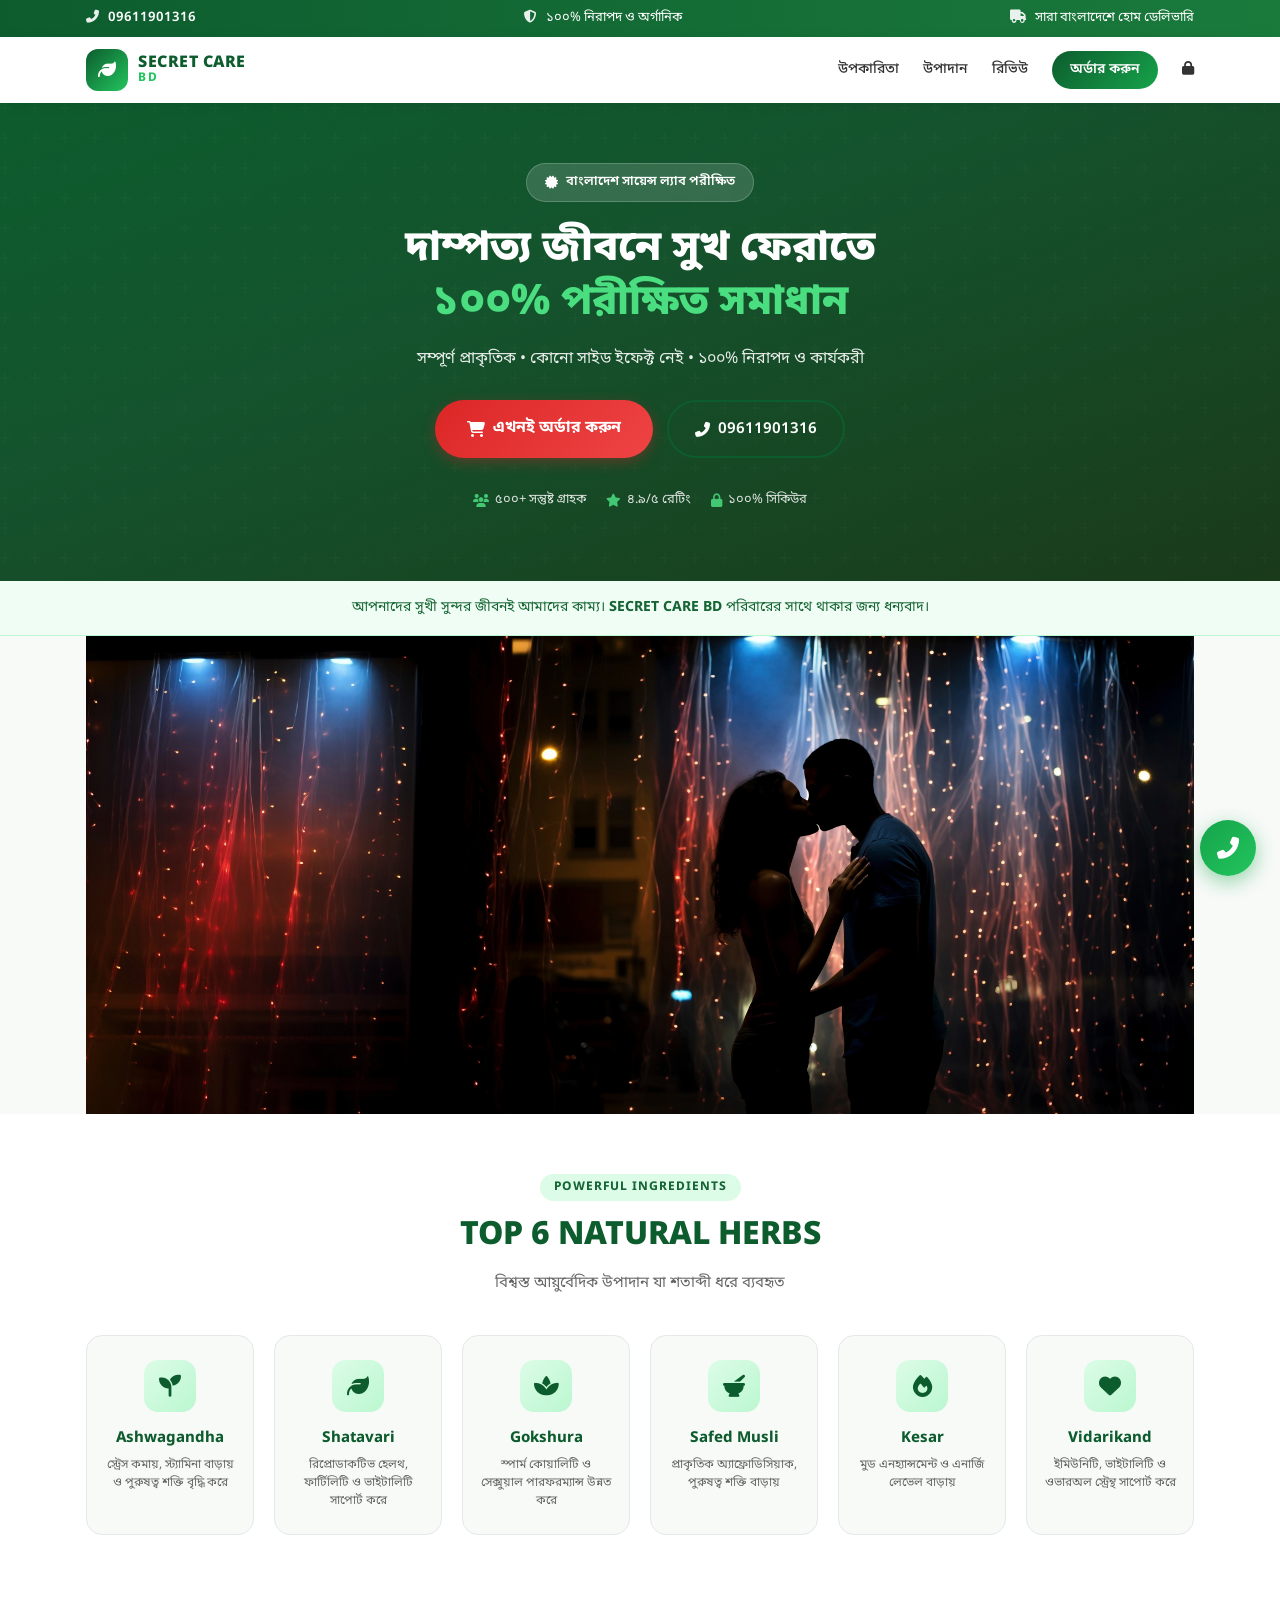
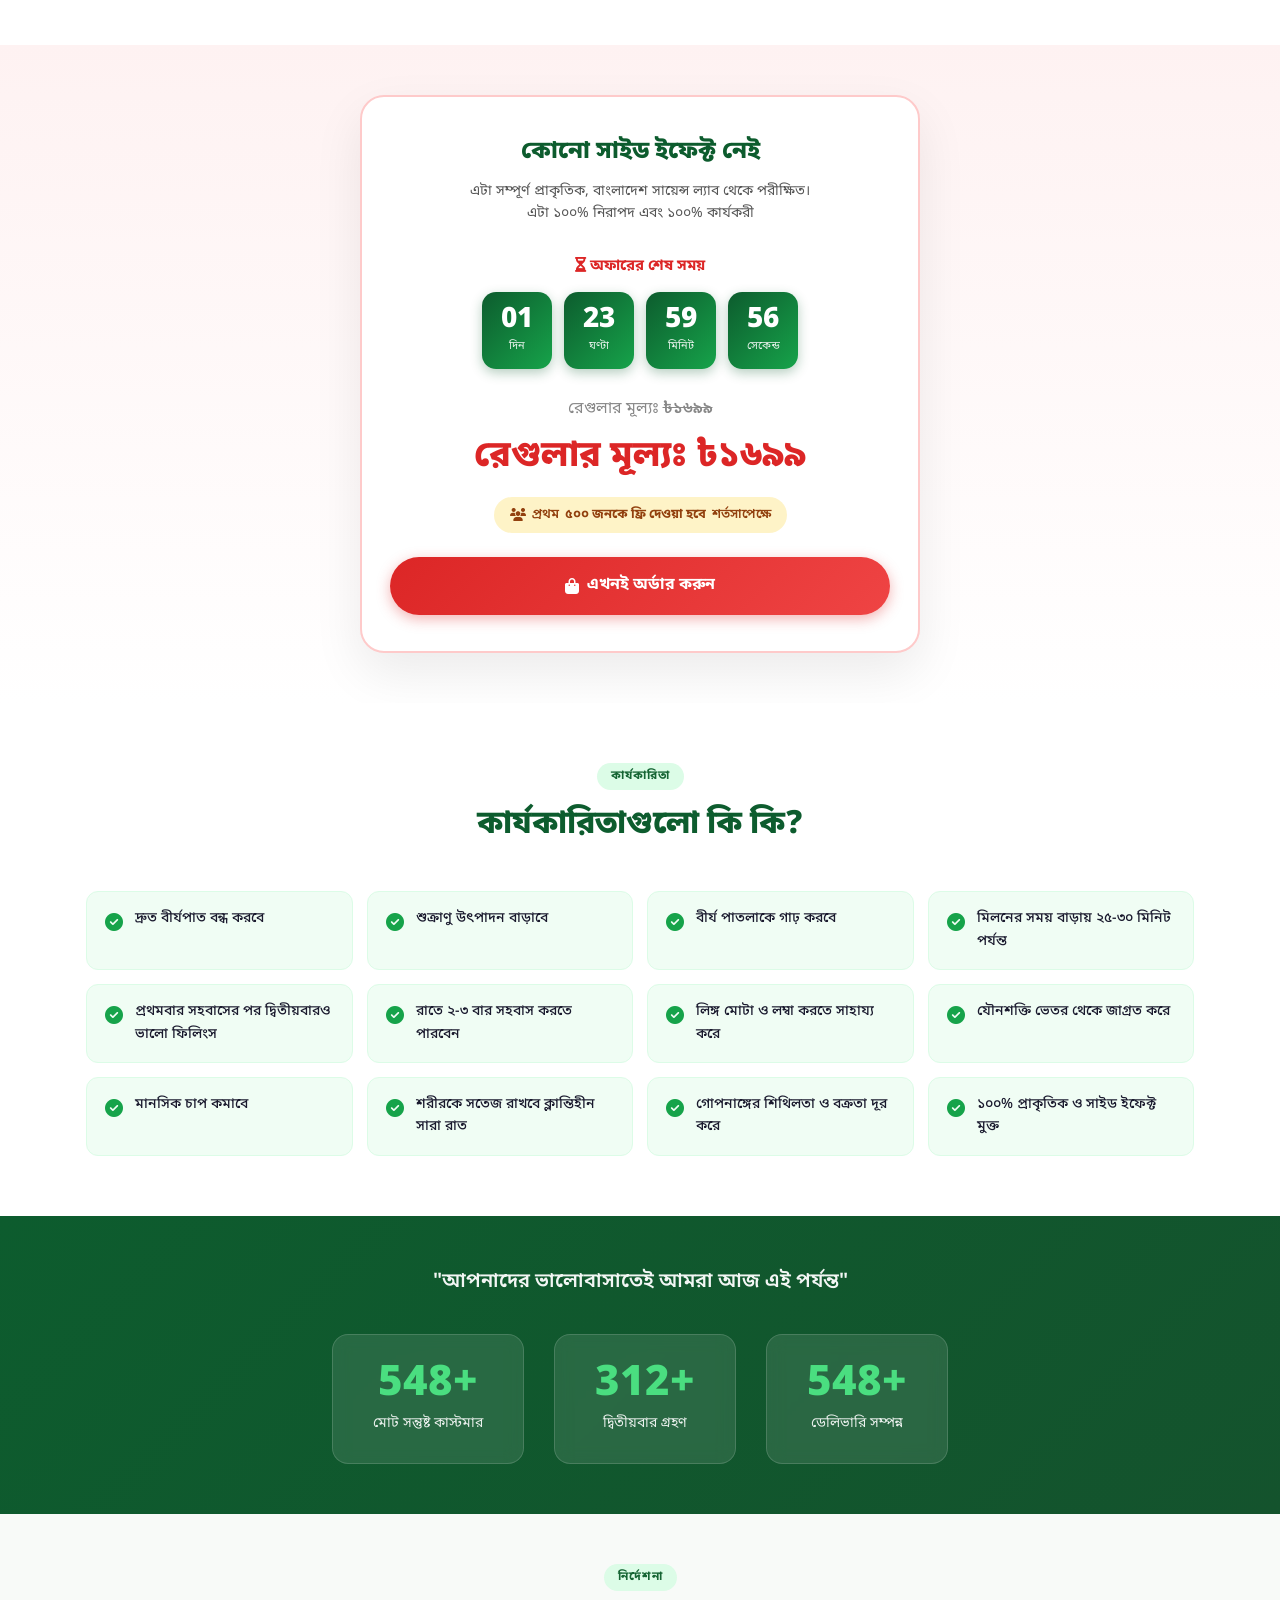
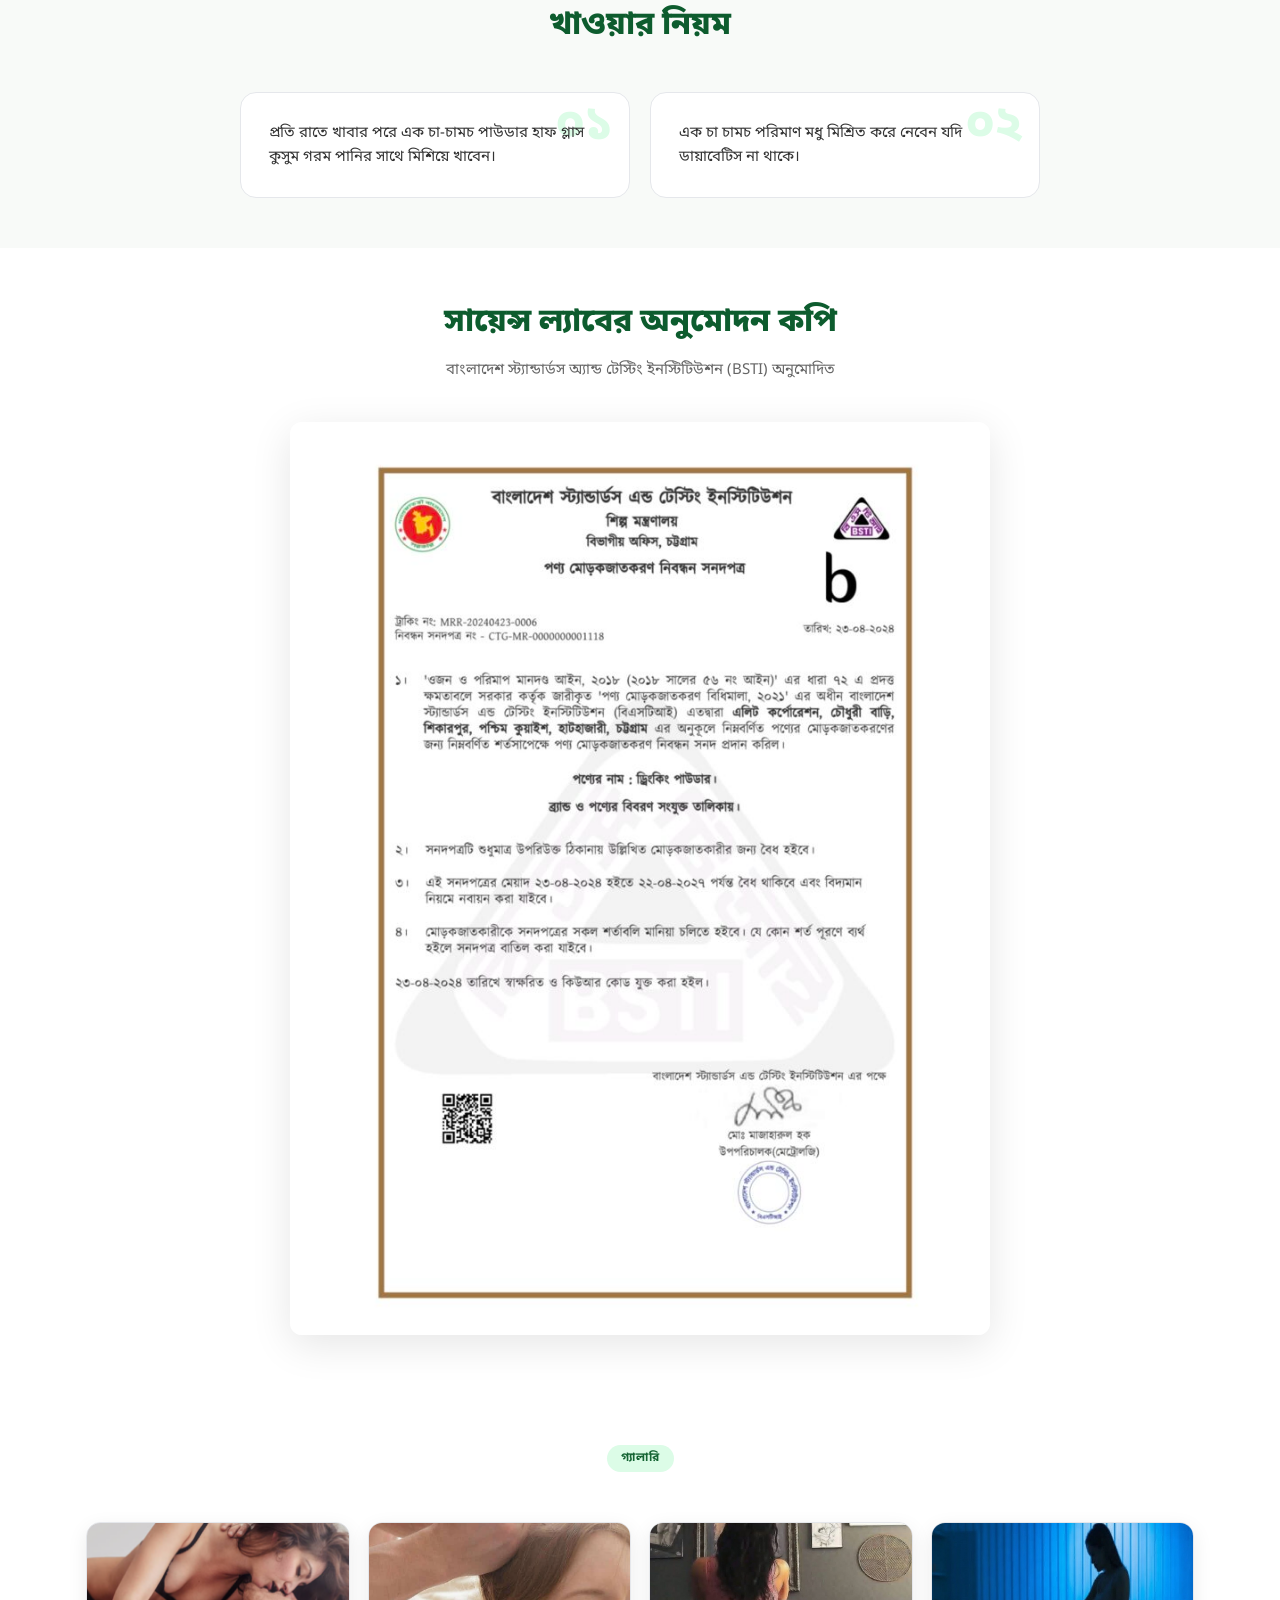
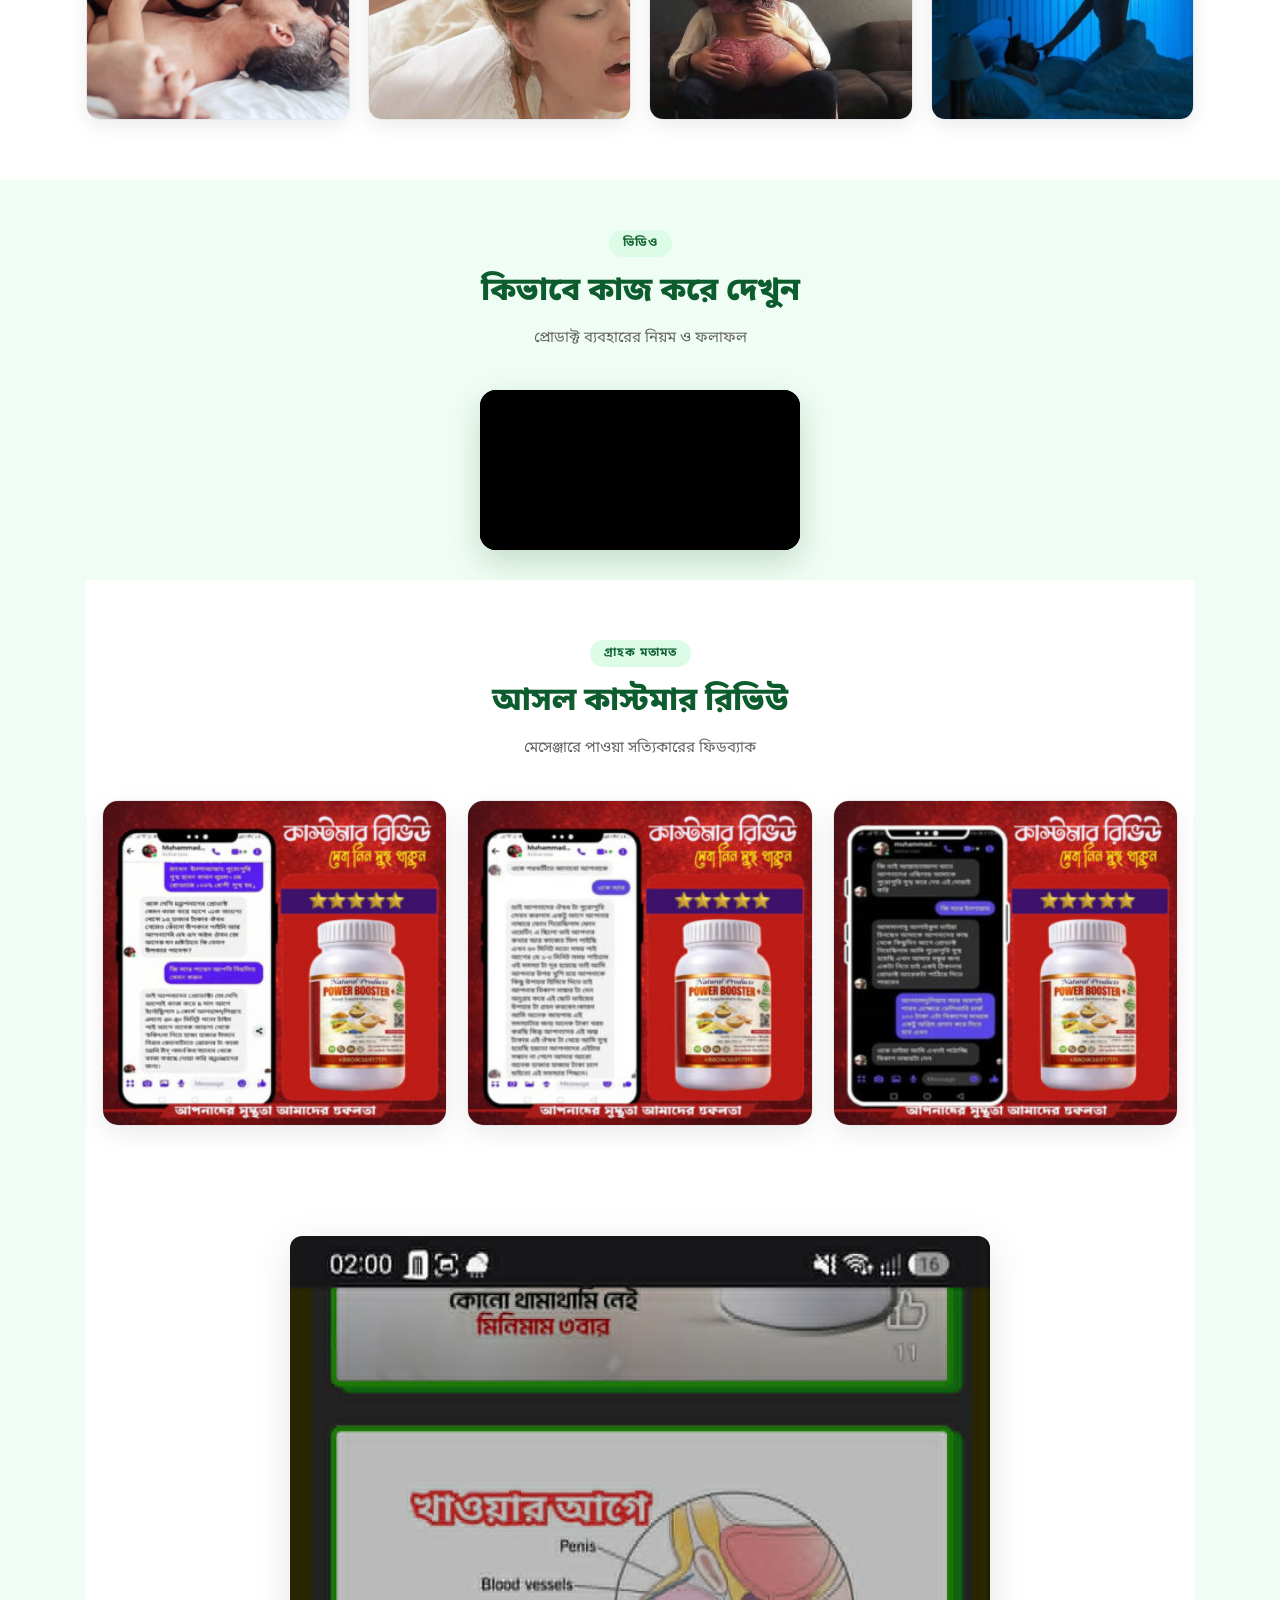
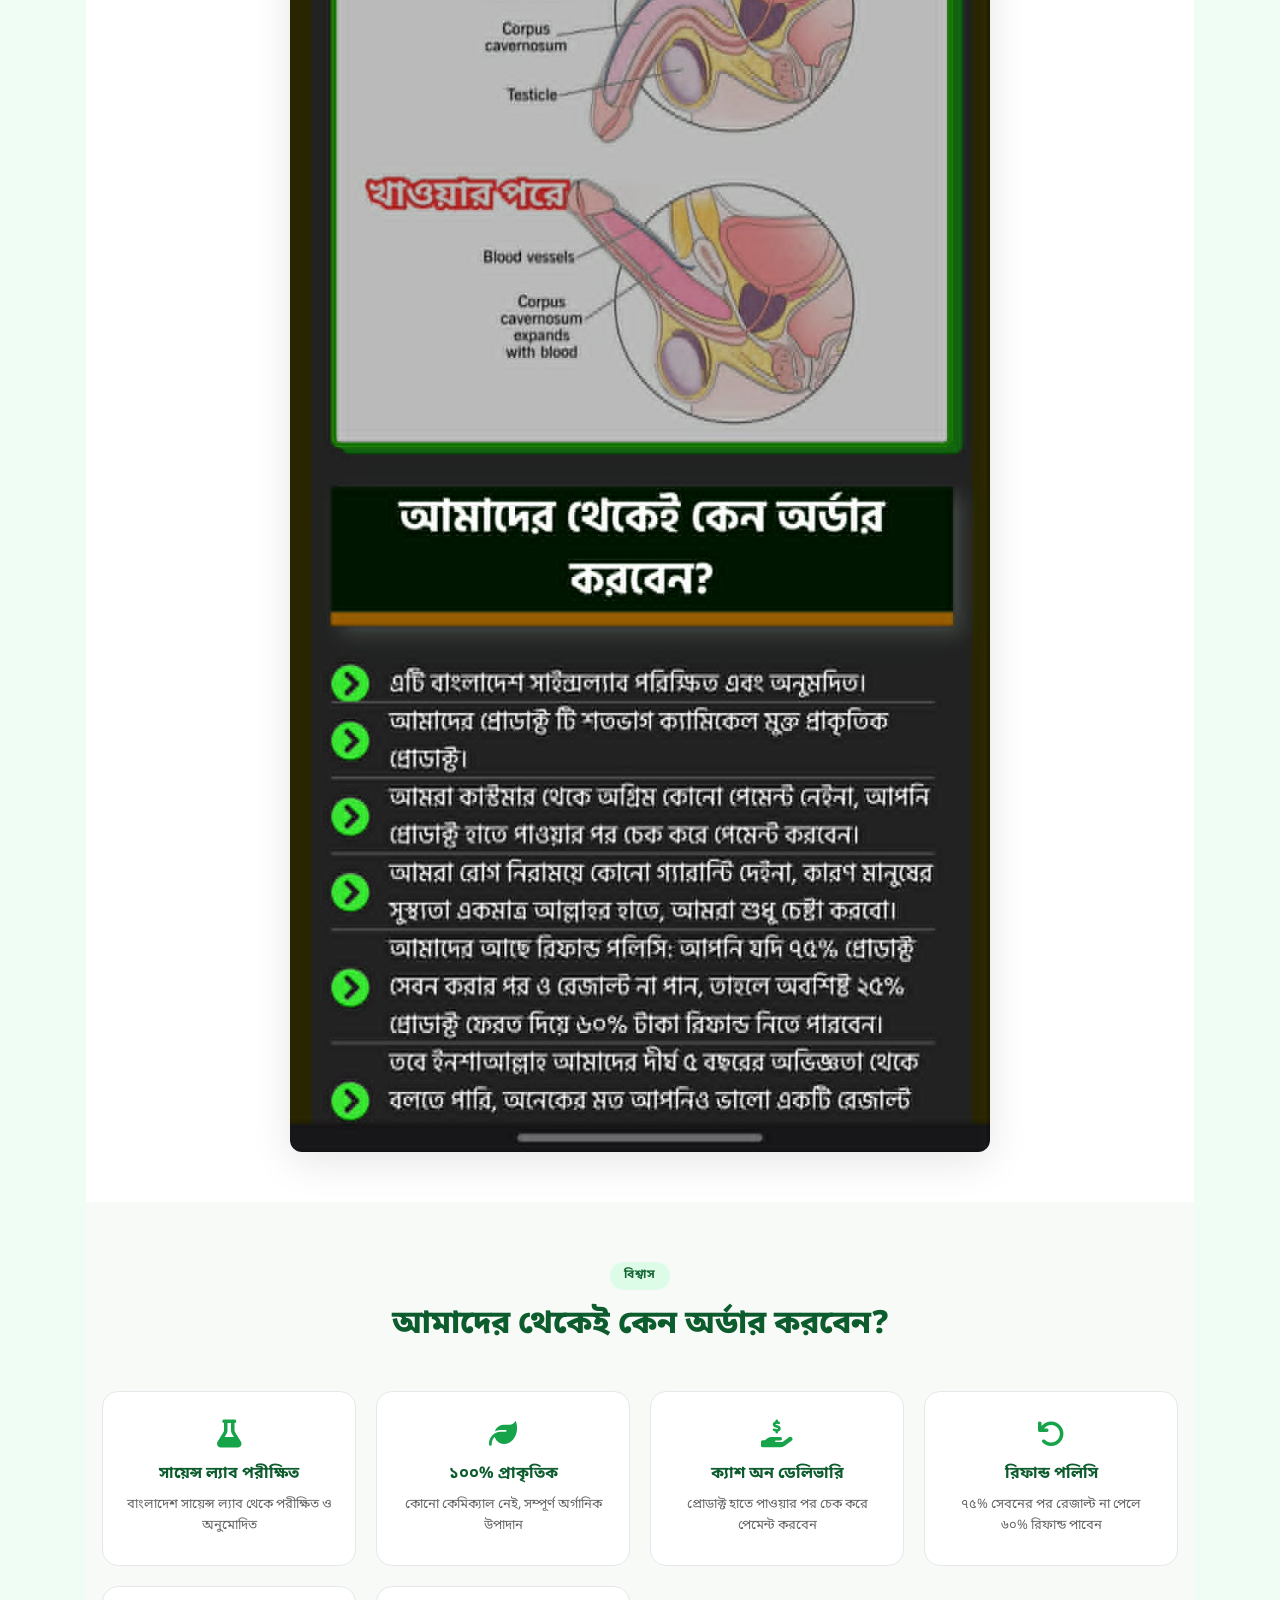
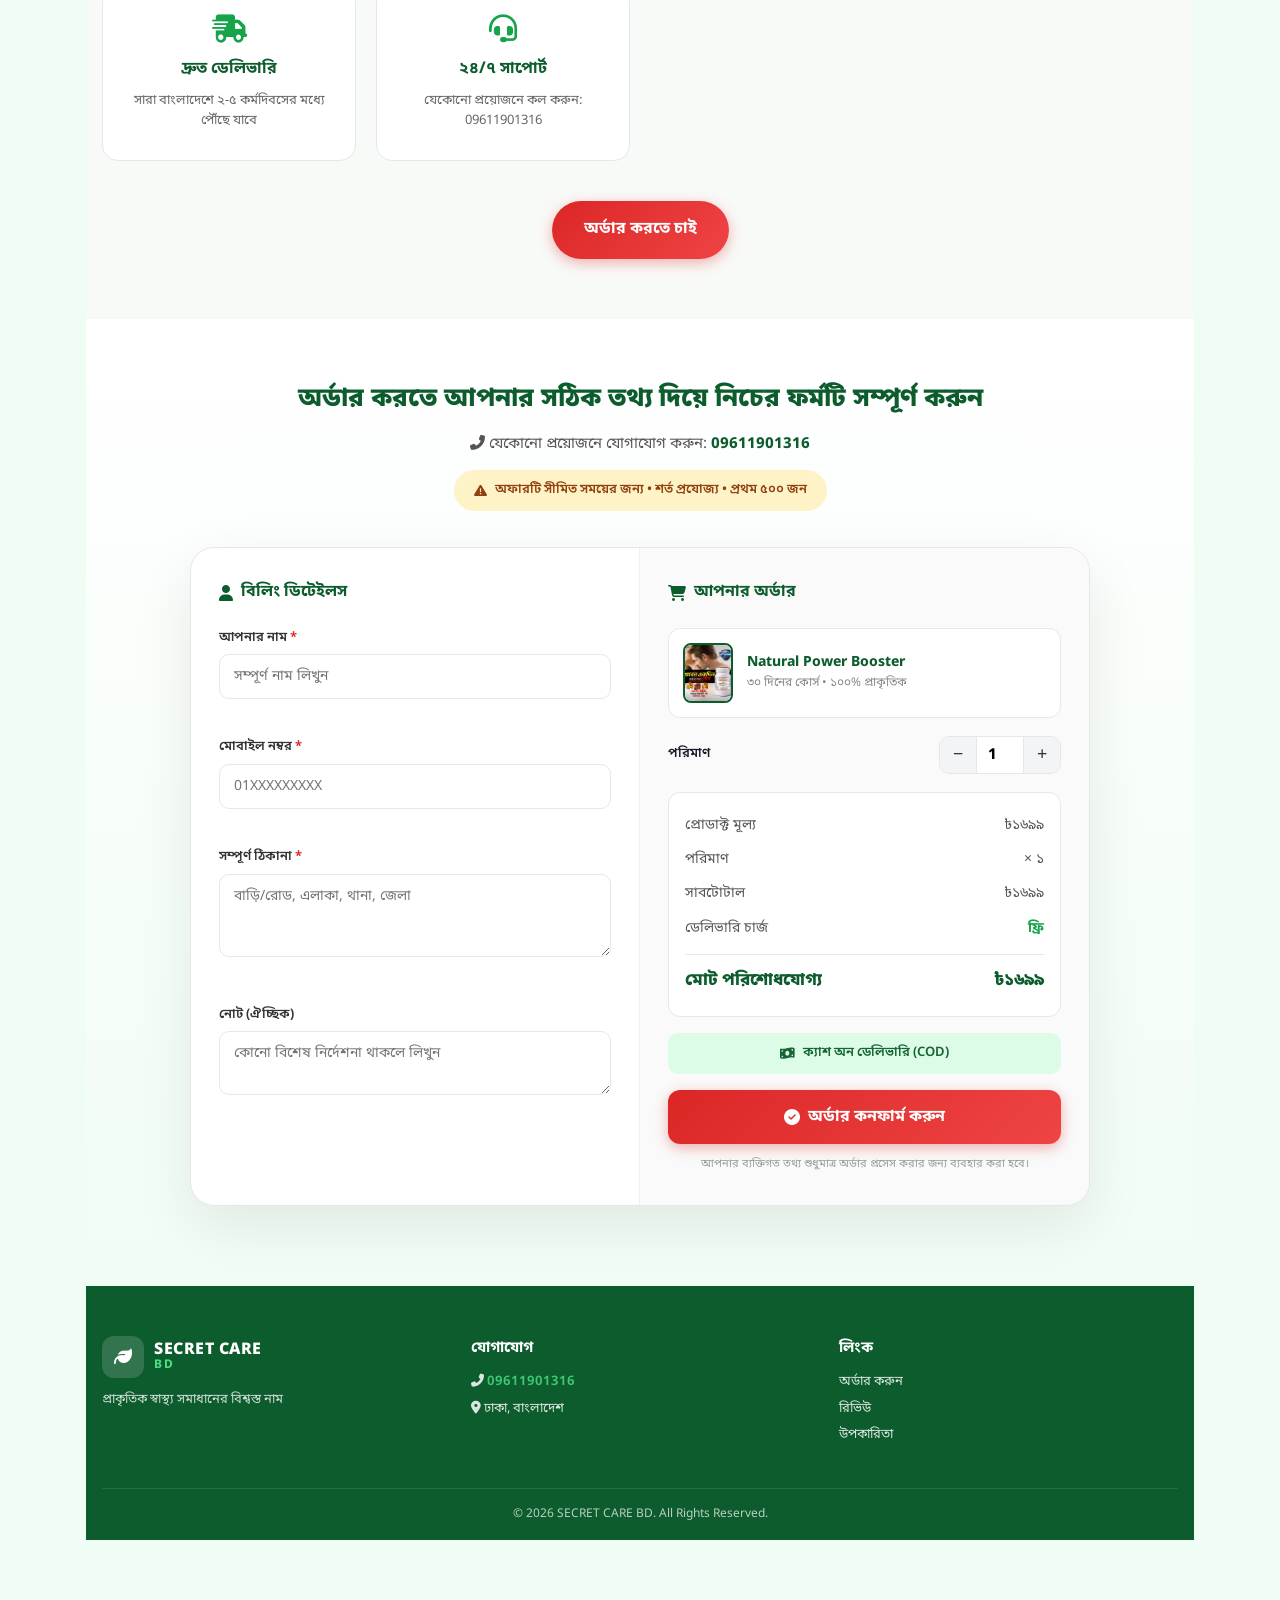
==== commit ab498d87: "Update index.html" ====
--- a/index.html
+++ b/index.html
@@ -40,6 +40,8 @@
           <a href="#ingredients">উপাদান</a>
           <a href="#reviews">রিভিউ</a>
           <a href="#order" class="btn-nav">অর্ডার করুন</a>
+          <a href="orders.html" class="login-icon" title="Admin Login"><i class="fas fa-lock"></i></a>
+
         </nav>
         <button class="mobile-menu-btn" id="mobileMenuBtn" aria-label="Menu">
           <i class="fas fa-bars"></i>
@@ -179,10 +181,10 @@
         </div>
 
         <div class="price-box">
-          <div class="regular-price">রেগুলার মূল্যঃ <span>৳২৯৯০</span></div>
-          <div class="offer-price">অফার মূল্য <span>৳১৬৯৯</span></div>
+          <div class="regular-price">রেগুলার মূল্যঃ <span>৳১৬৯৯</span></div>
+          <div class="offer-price">রেগুলার মূল্যঃ  <span>৳১৬৯৯</span></div>
           <div class="limited-tag">
-            <i class="fas fa-users"></i> প্রথম <strong>৫০০ জন</strong> এর জন্য শর্তসাপেক্ষে
+            <i class="fas fa-users"></i> প্রথম <strong>৫০০ জনকে ফ্রি দেওয়া হবে</strong> শর্তসাপেক্ষে
           </div>
         </div>
 
@@ -586,4 +588,4 @@
 
   <script src="script.js"></script>
 </body>
-</html>+</html>
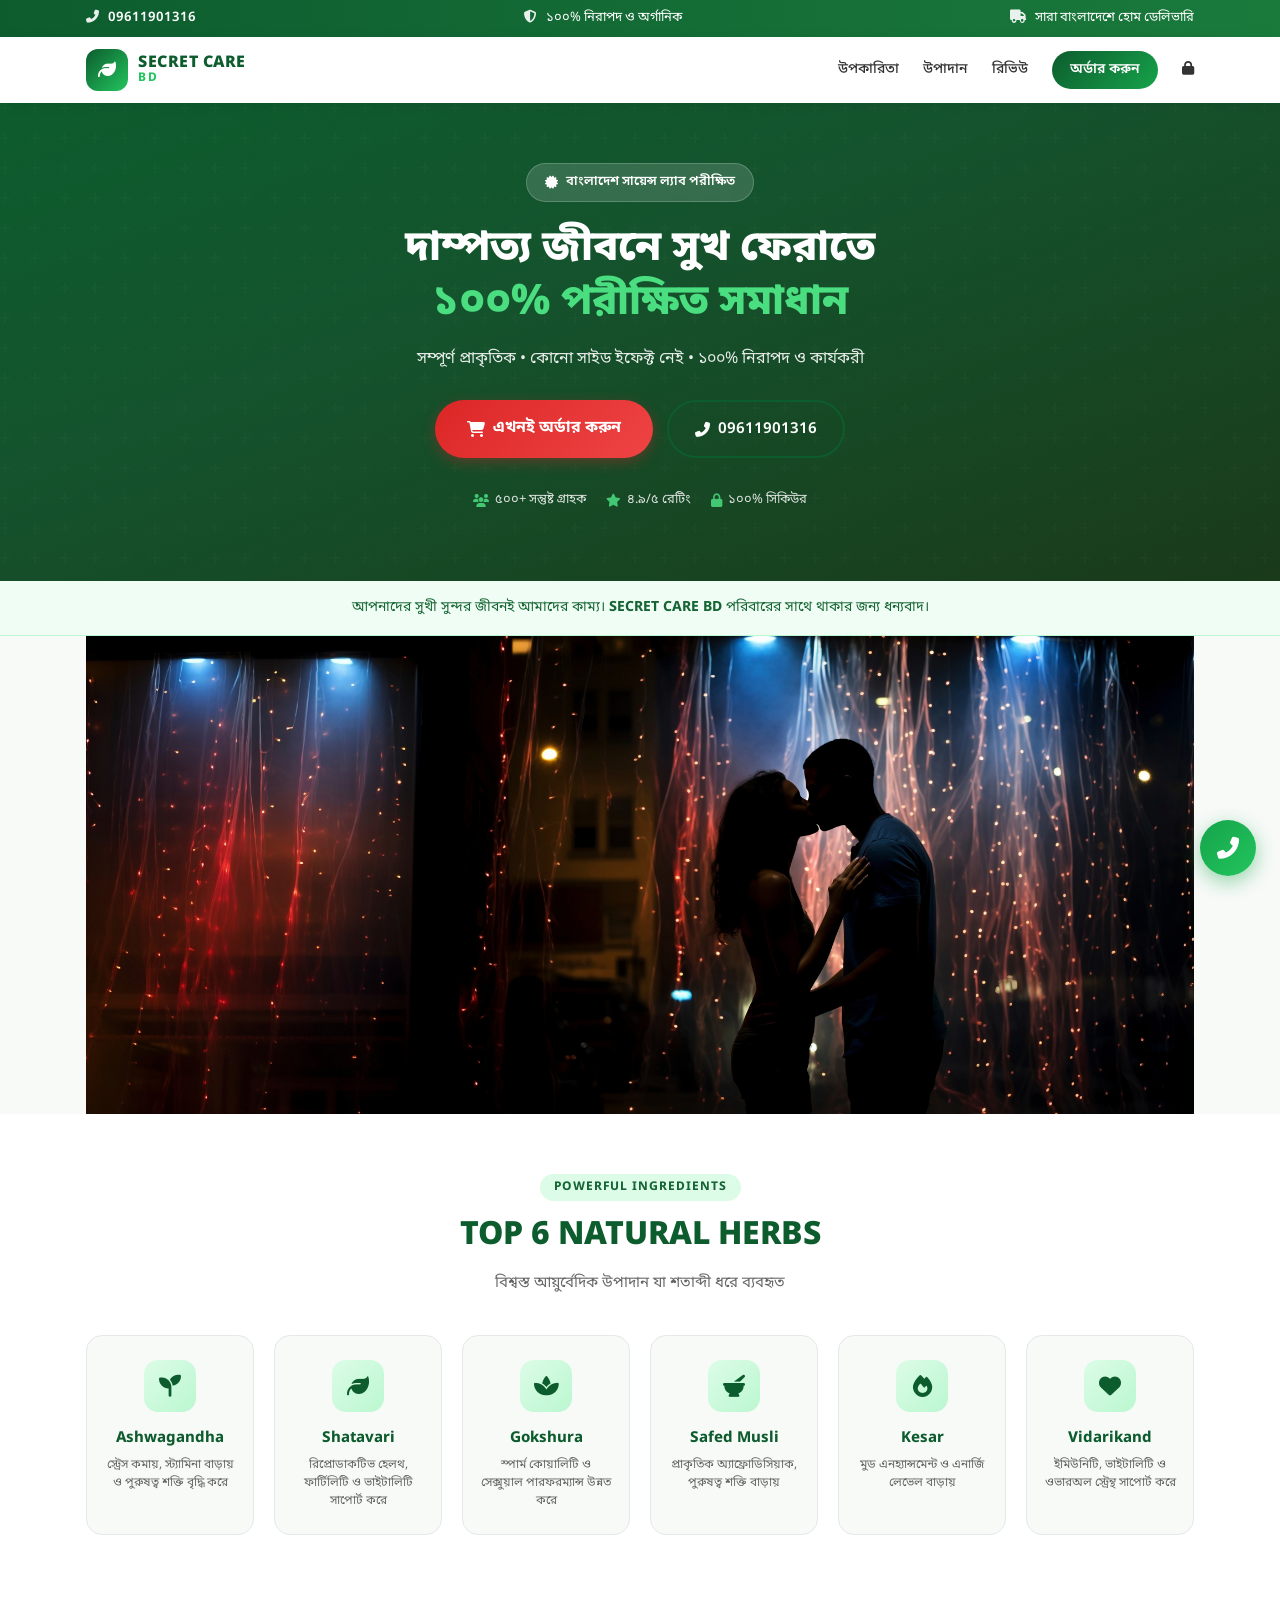
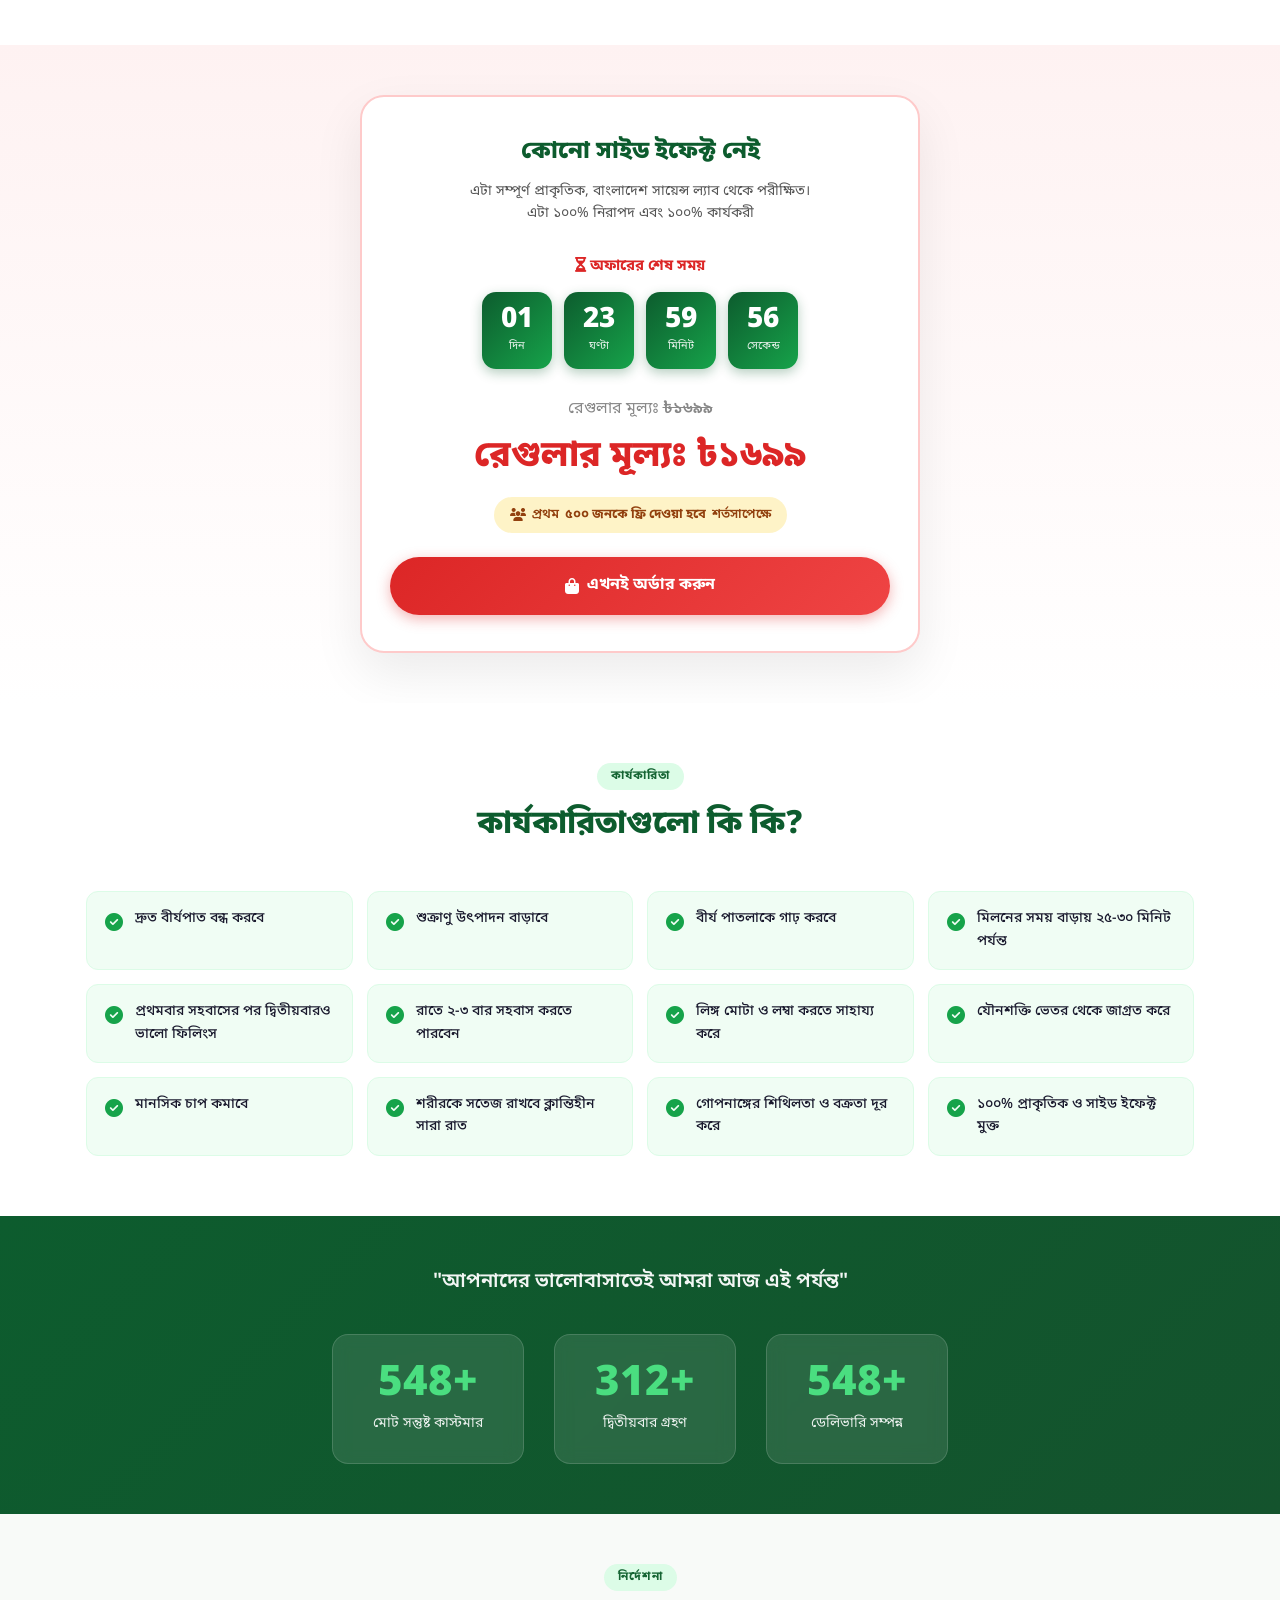
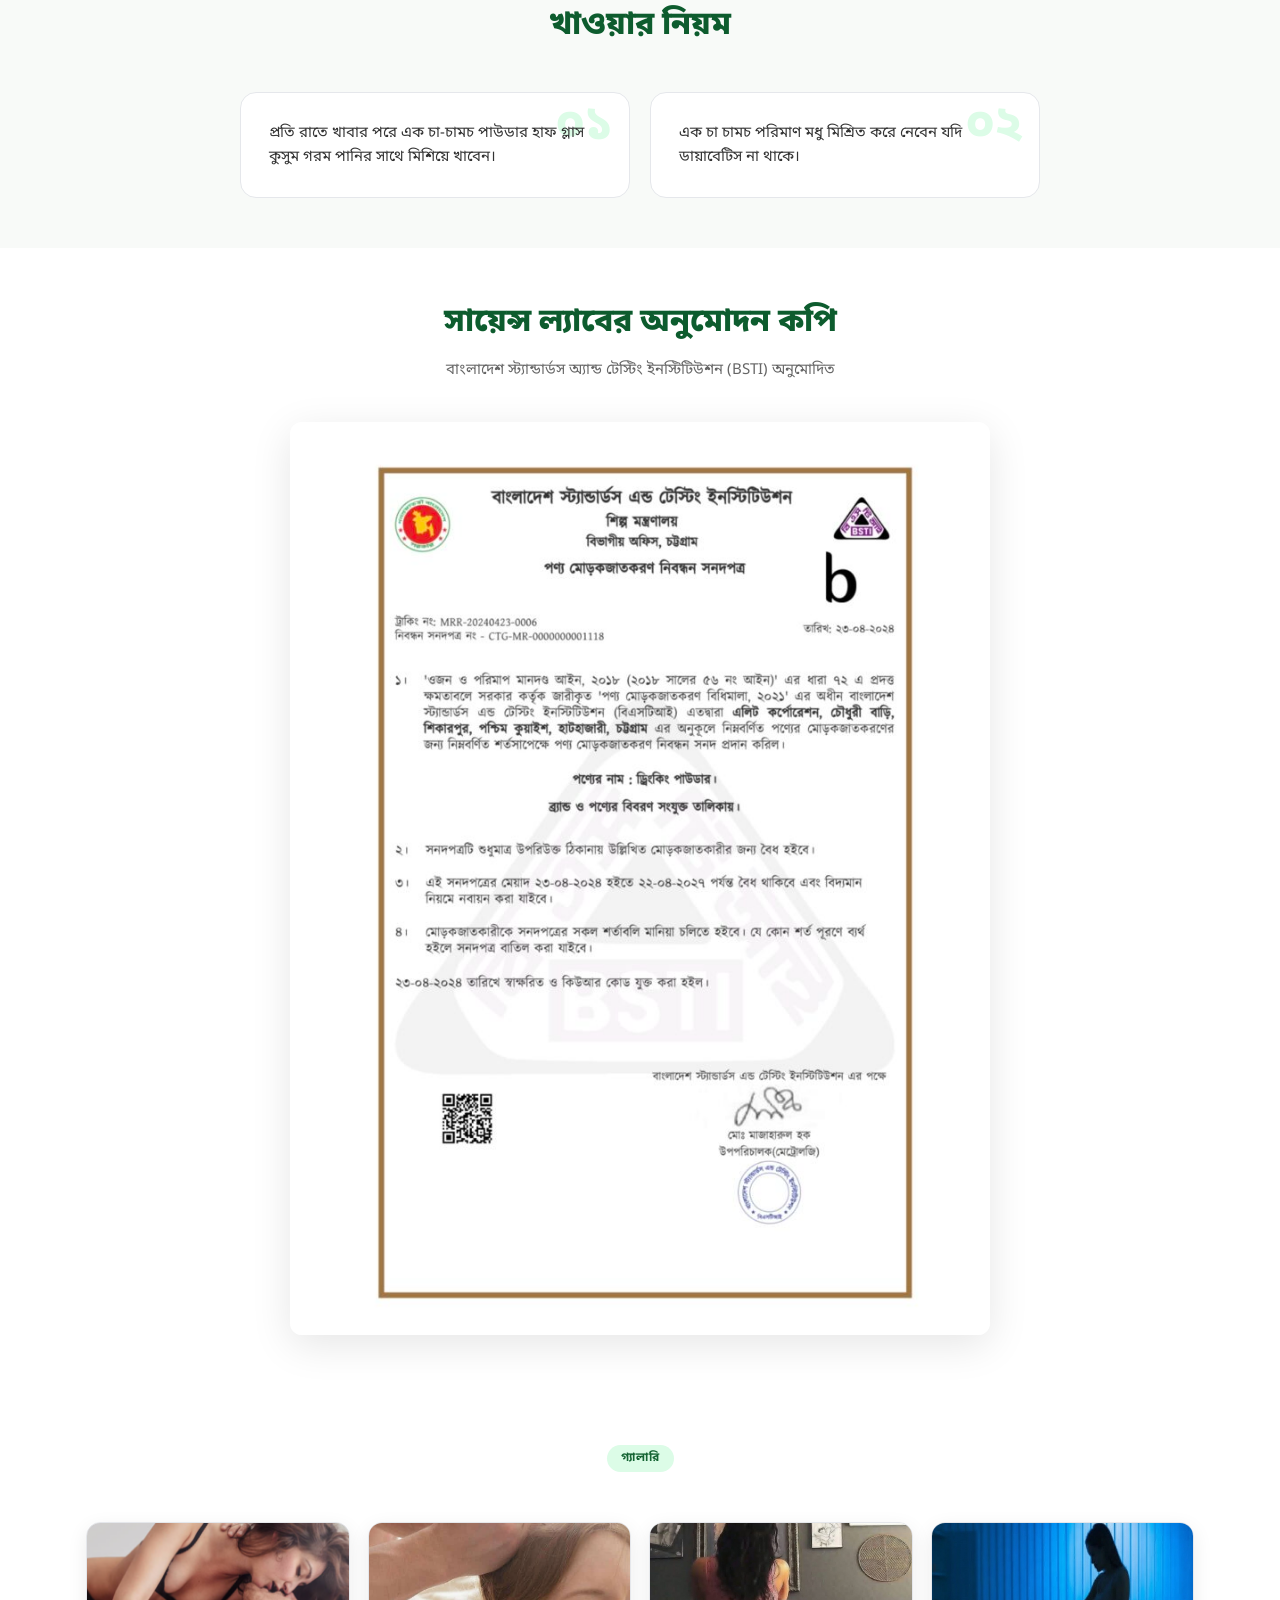
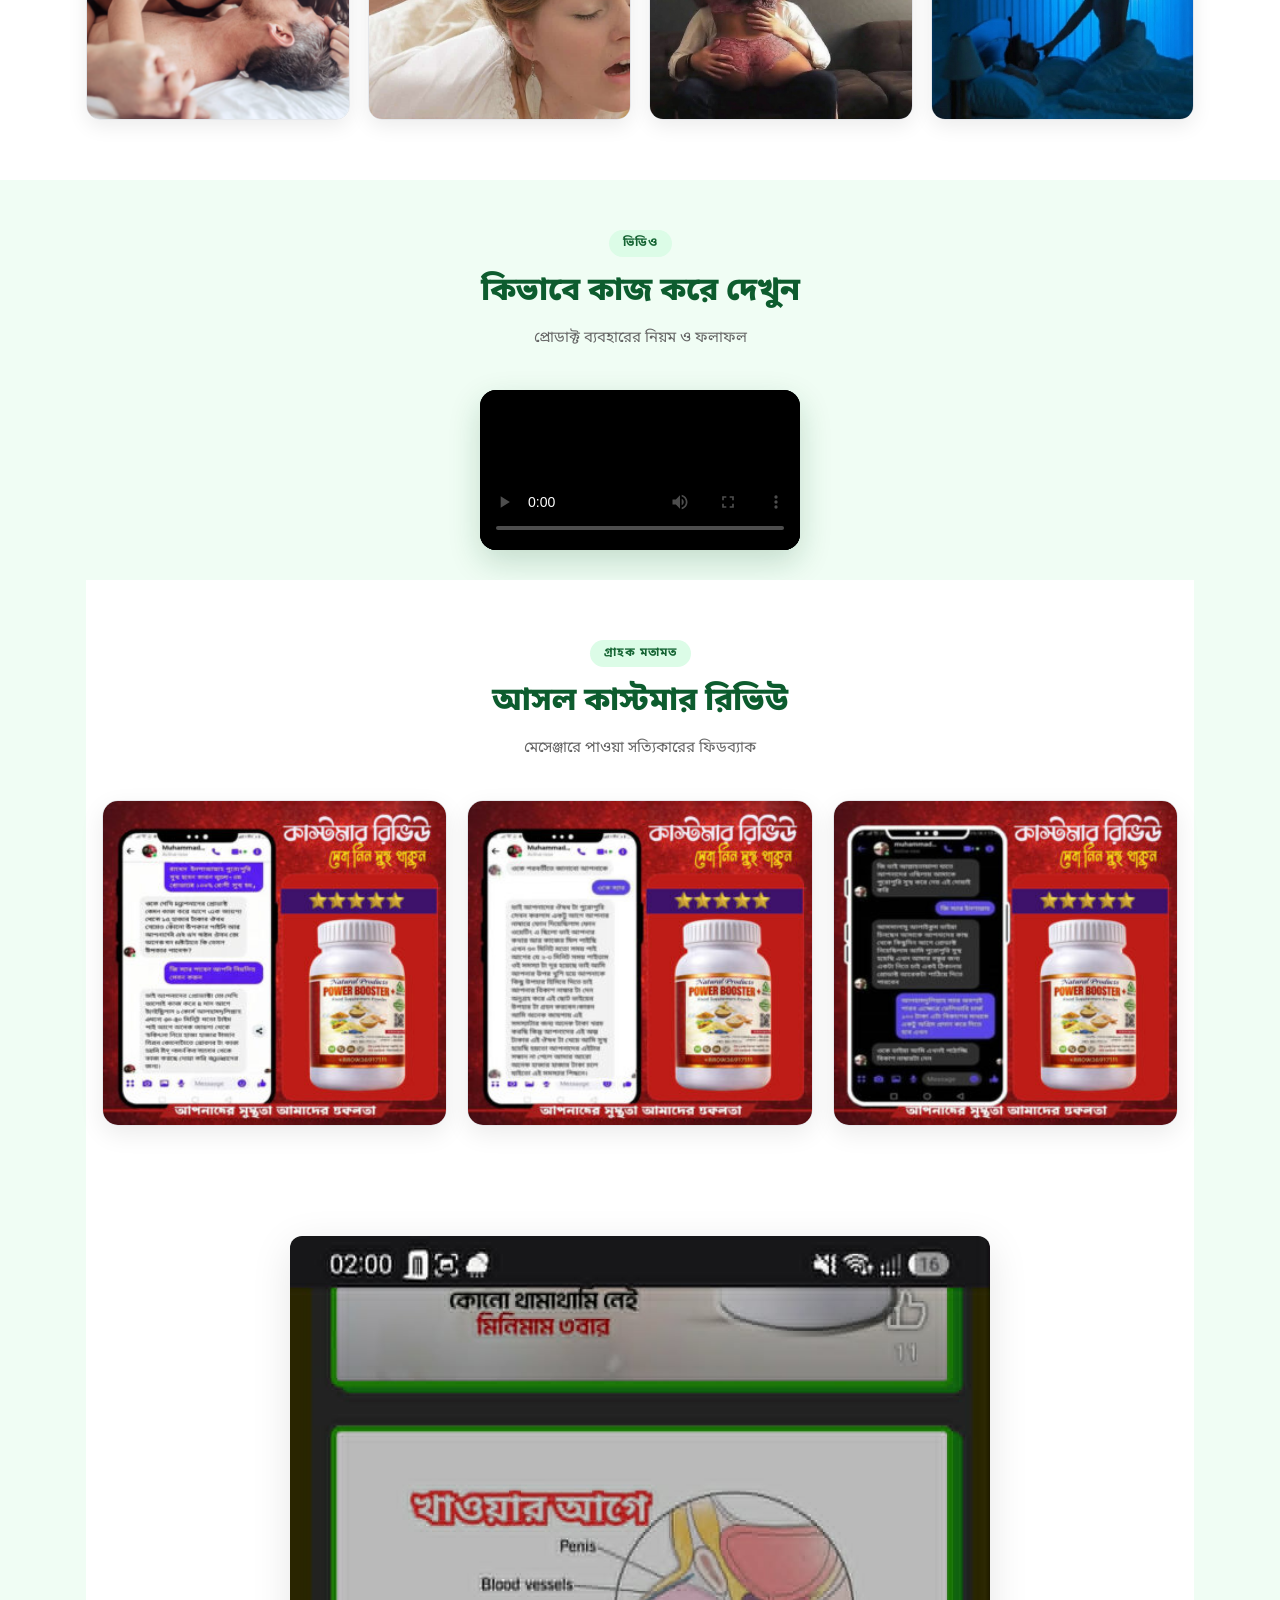
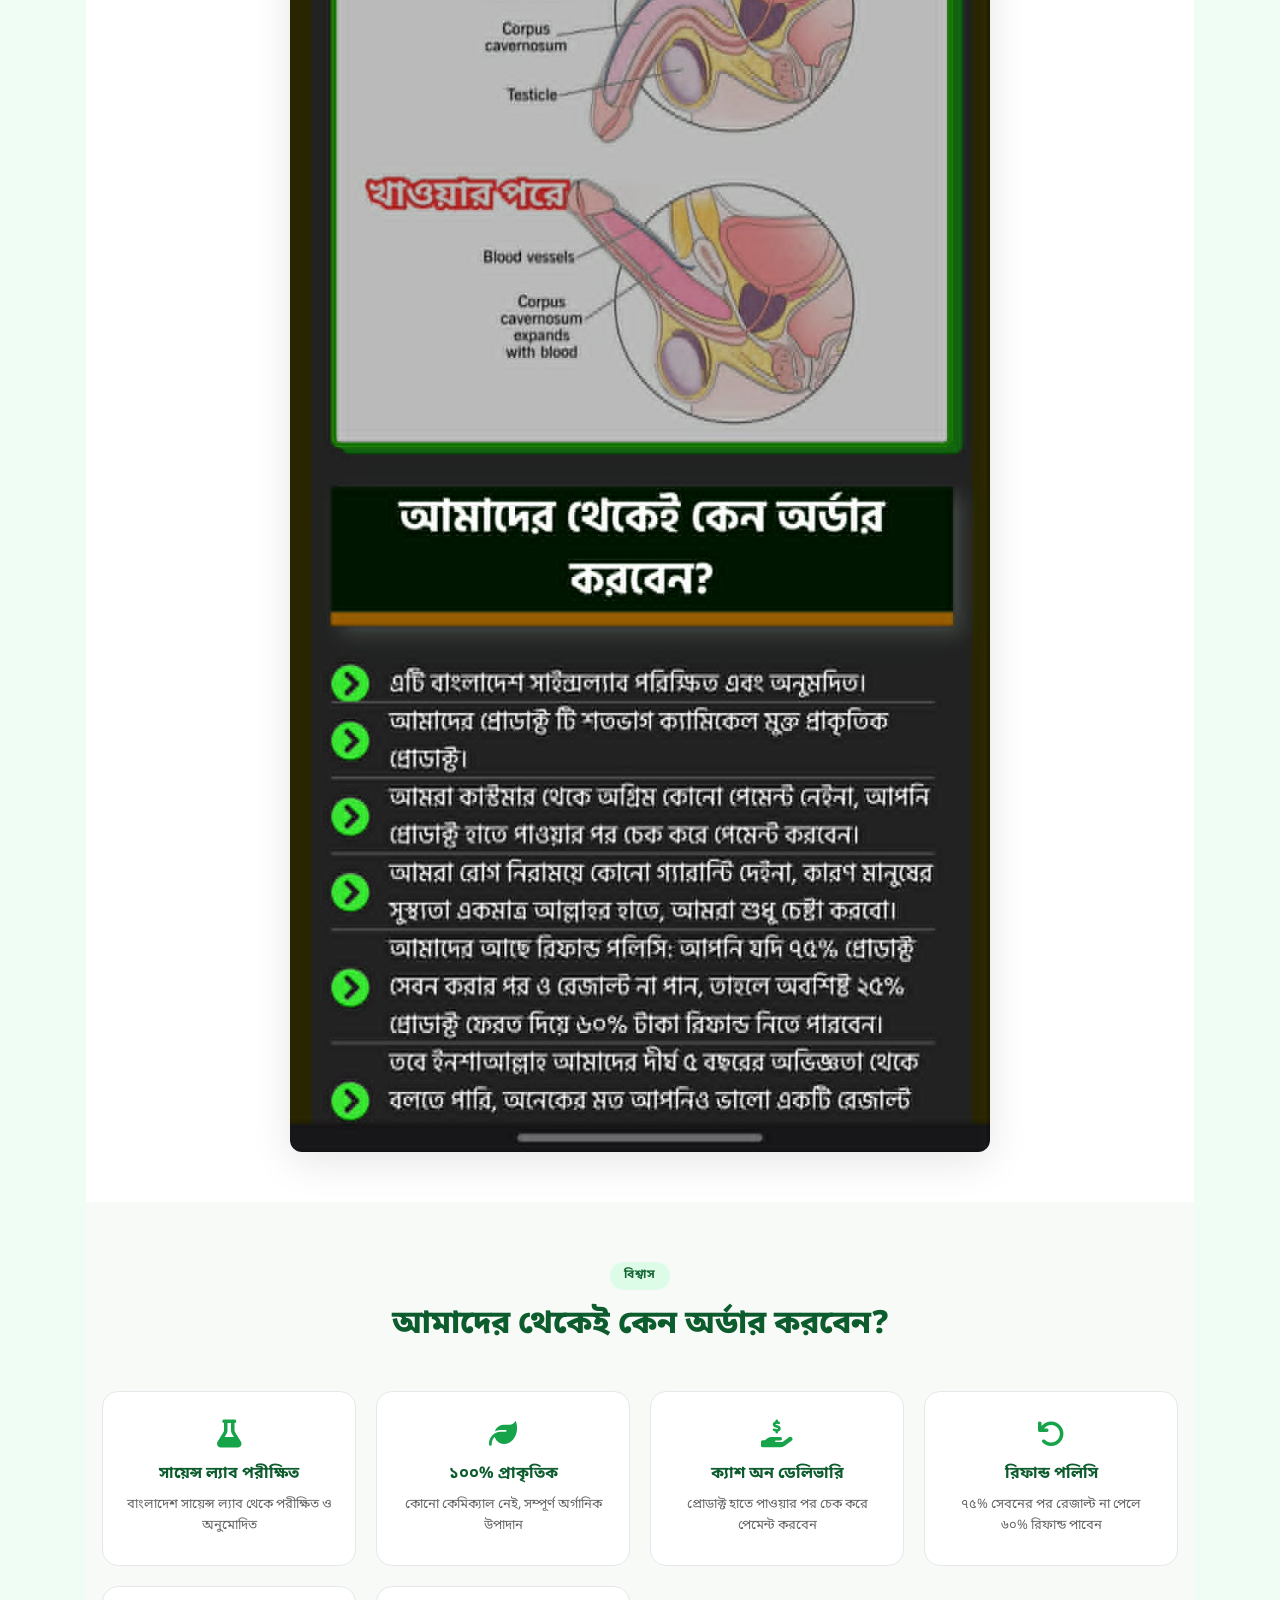
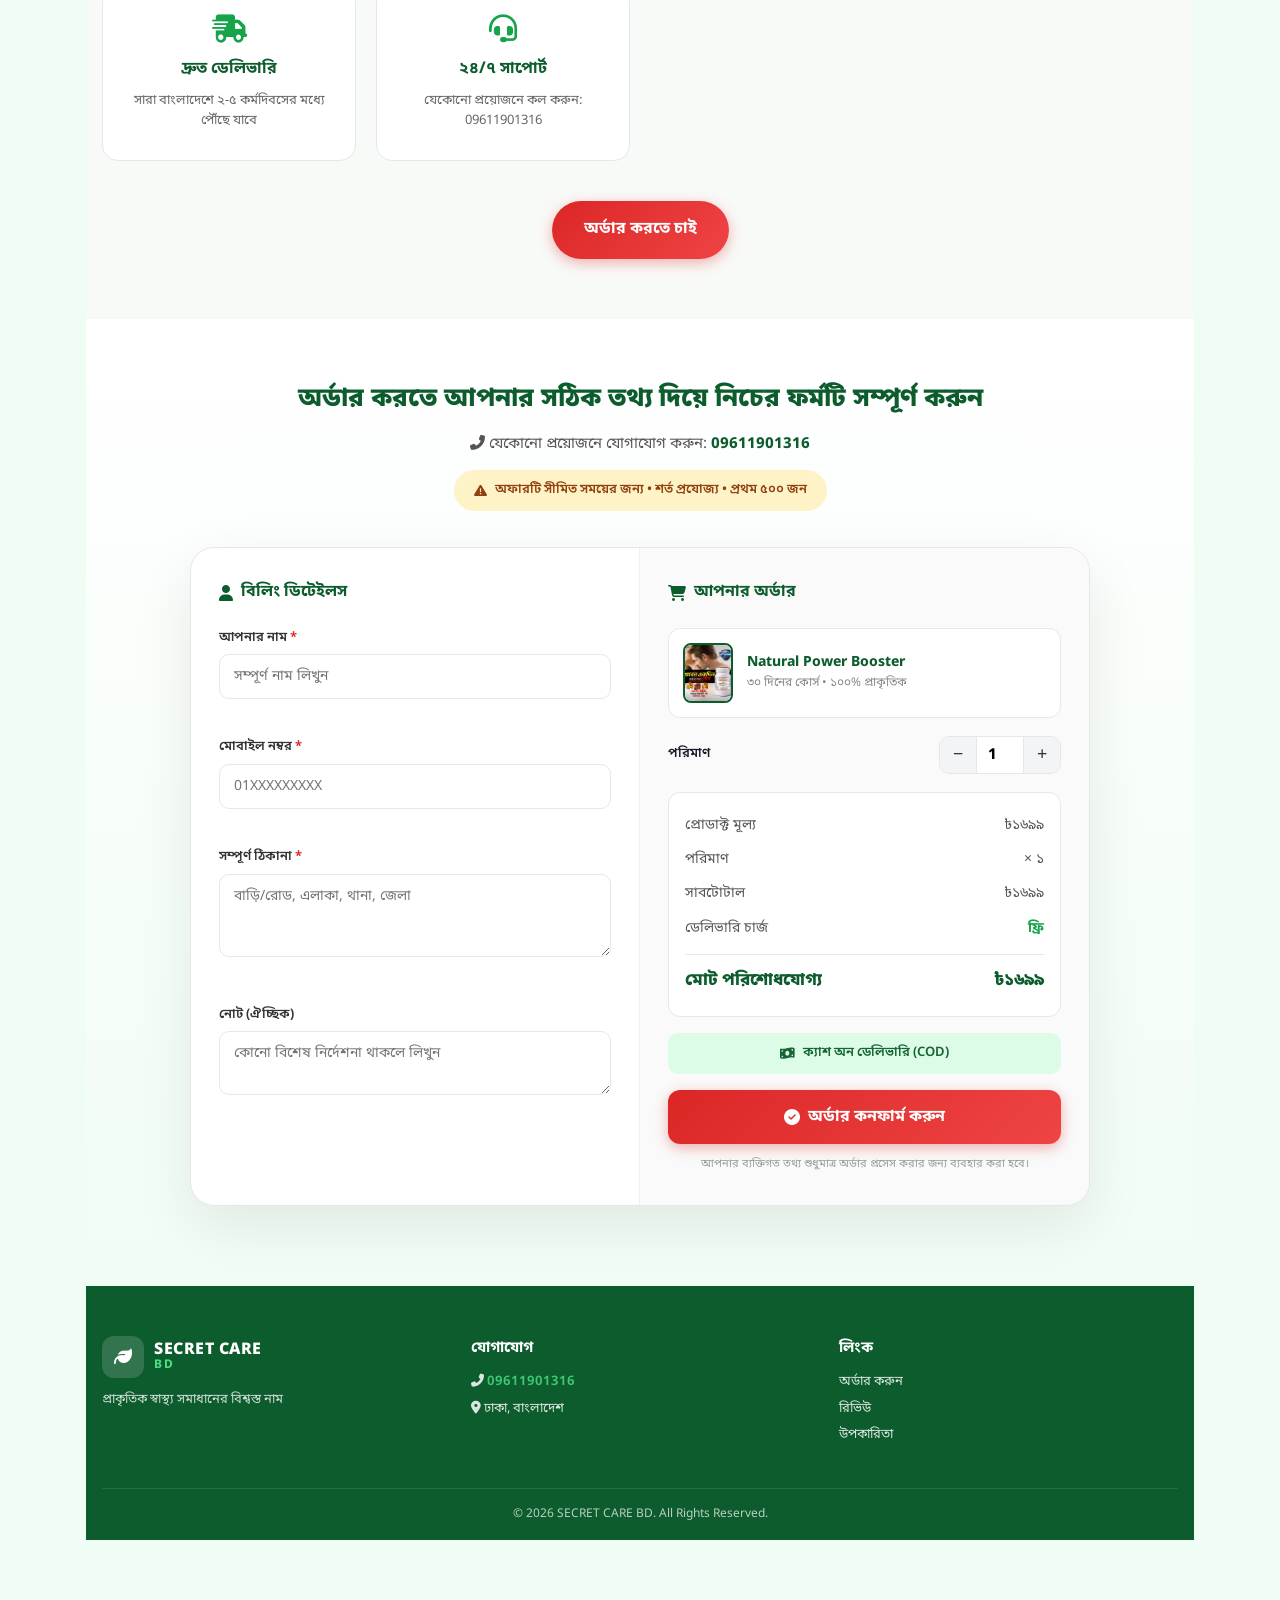
==== commit c6f8bd15: "Update index.html" ====
--- a/index.html
+++ b/index.html
@@ -24,40 +24,38 @@
     </div>
   </div>
 
-  <!-- ========== HEADER ========== -->
   <header class="main-header">
-    <div class="container">
-      <div class="header-inner">
-        <a href="#" class="logo">
-          <div class="logo-icon"><i class="fas fa-leaf"></i></div>
-          <div class="logo-text">
-            <span class="logo-main">SECRET CARE</span>
-            <span class="logo-sub">BD</span>
-          </div>
-        </a>
-        <nav class="nav-desktop">
-          <a href="#benefits">উপকারিতা</a>
-          <a href="#ingredients">উপাদান</a>
-          <a href="#reviews">রিভিউ</a>
-          <a href="#order" class="btn-nav">অর্ডার করুন</a>
-          <a href="orders.html" class="login-icon" title="Admin Login"><i class="fas fa-lock"></i></a>
-
-        </nav>
-        <button class="mobile-menu-btn" id="mobileMenuBtn" aria-label="Menu">
-          <i class="fas fa-bars"></i>
-        </button>
-      </div>
-    </div>
-  </header>
-
-  <!-- Mobile Menu -->
+  <div class="container">
+    <div class="header-inner">
+      <a href="#" class="logo">
+        <div class="logo-icon"><i class="fas fa-leaf"></i></div>
+        <div class="logo-text">
+          <span class="logo-main">SECRET CARE</span>
+          <span class="logo-sub">BD</span>
+        </div>
+      </a>
+      <nav class="nav-desktop">
+        <a href="#benefits">উপকারিতা</a>
+        <a href="#ingredients">উপাদান</a>
+        <a href="#reviews">রিভিউ</a>
+        <a href="#order" class="btn-nav">অর্ডার করুন</a>
+        <a href="orders.html" class="login-icon" title="Admin Login"><i class="fas fa-lock"></i></a>
+      </nav>
+      <button class="mobile-menu-btn" id="mobileMenuBtn" aria-label="Menu">
+        <i class="fas fa-bars"></i>
+      </button>
+    </div>
+  </div>
+
+  <!-- Mobile Menu এখানে (হেডারের ভিতরে) -->
   <div class="mobile-menu" id="mobileMenu">
     <a href="#benefits" onclick="closeMobileMenu()">উপকারিতা</a>
     <a href="#ingredients" onclick="closeMobileMenu()">উপাদান</a>
     <a href="#reviews" onclick="closeMobileMenu()">রিভিউ</a>
     <a href="#order" class="btn-nav" onclick="closeMobileMenu()">অর্ডার করুন</a>
+    <a href="orders.html" class="login-icon" title="Admin Login"><i class="fas fa-lock"></i></a>
   </div>
-
+</header>
   <!-- ========== HERO SECTION ========== -->
   <section class="hero">
     <div class="hero-bg"></div>
--- a/style.css
+++ b/style.css
@@ -265,7 +265,6 @@
   max-height: 520px;
   object-fit: contain;
   background: #000;
-  vertical-align: middle;
 }
 @media (max-width: 600px) {
   .video-player {
@@ -1392,4 +1391,4 @@
   .gallery-grid { grid-template-columns: 1fr; }
   .video-placeholder { padding: 40px 20px; }
   .video-play-icon { font-size: 56px; }
-}+}
